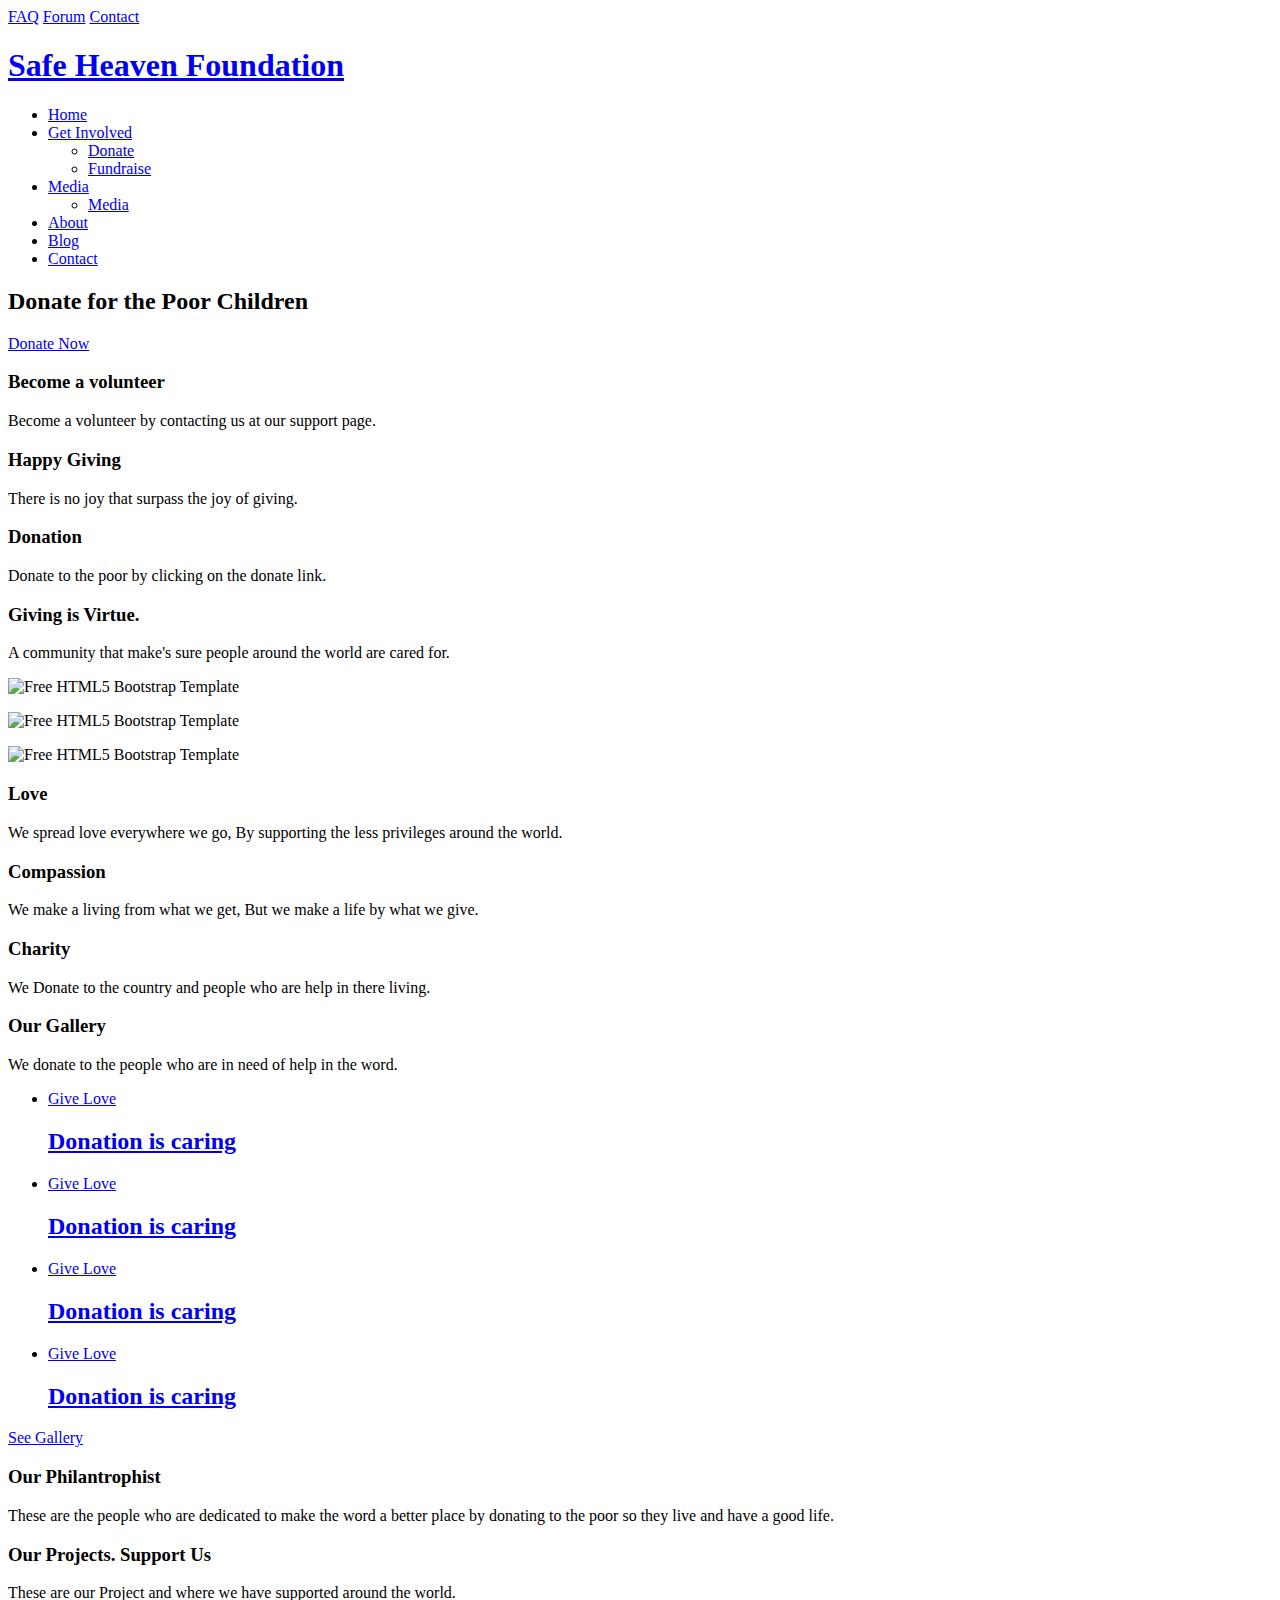
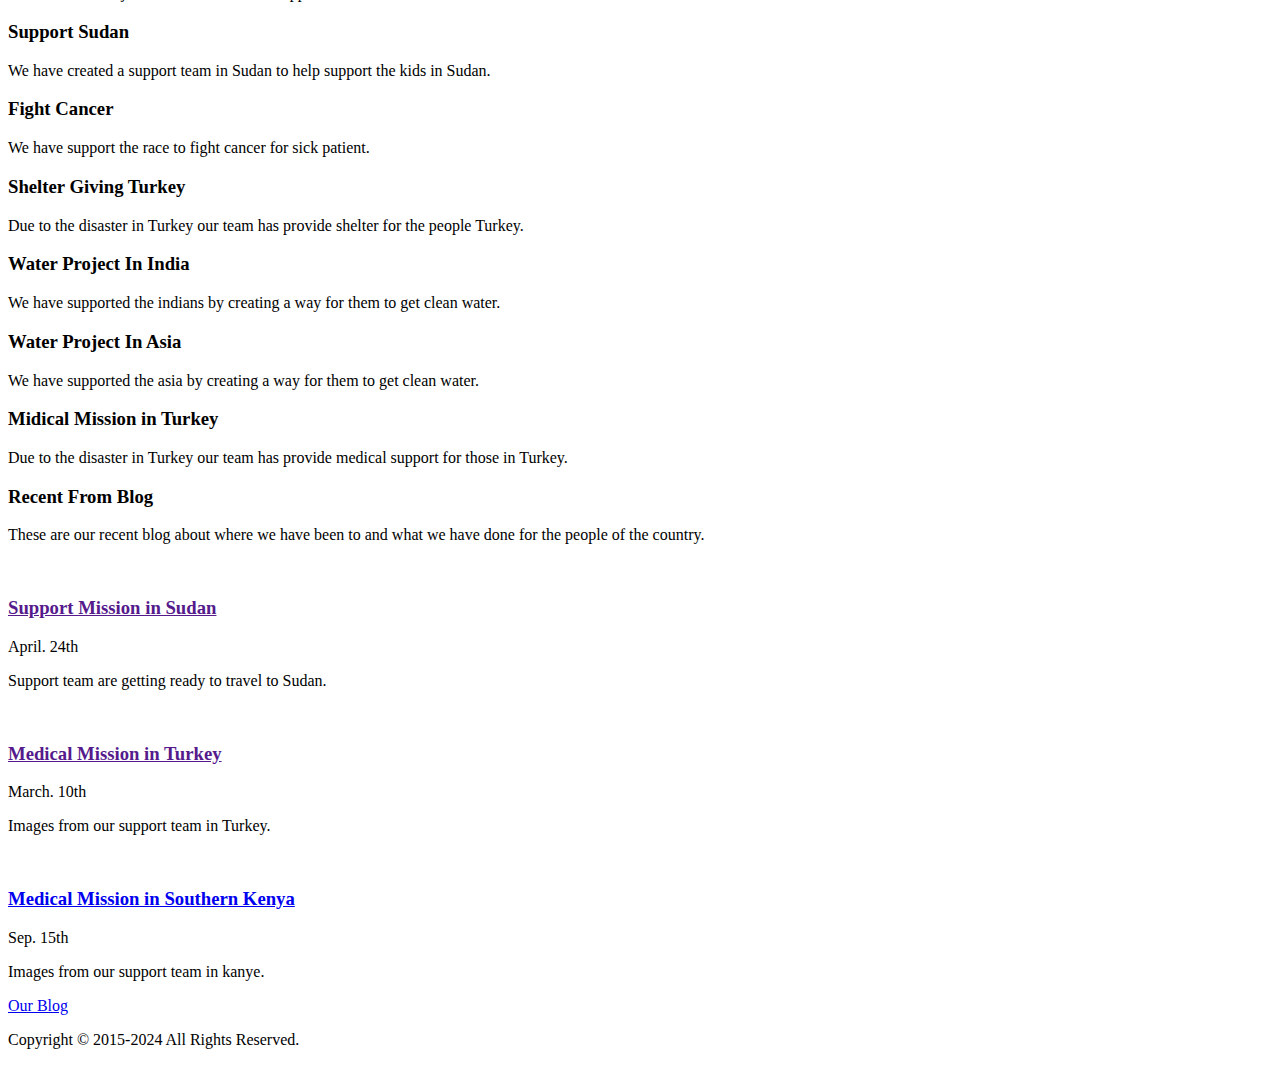
==== index.html @ 02de7163 "Add files via upload" ====
<!DOCTYPE html>
	<head>
	<meta charset="utf-8">
	<meta http-equiv="X-UA-Compatible" content="IE=edge">
	<title>Safe Heaven   Foundation</title>
	<meta name="viewport" content="width=device-width, initial-scale=1">

	<meta property="og:title" content=""/>
	<meta property="og:image" content=""/>
	<meta property="og:url" content=""/>
	<meta property="og:site_name" content=""/>
	<meta property="og:description" content=""/>
	<meta name="twitter:title" content="" />
	<meta name="twitter:image" content="" />
	<meta name="twitter:url" content="" />
	<meta name="twitter:card" content="" />

	<!-- Place favicon.ico and apple-touch-icon.png in the root directory -->
	<link rel="shortcut icon" href="images/give.png">
	<!-- Animate.css -->
	<link rel="stylesheet" href="css/animate.css">
	<!-- Icomoon Icon Fonts-->
	<link rel="stylesheet" href="css/icomoon.css">
	<!-- Bootstrap  -->
	<link rel="stylesheet" href="css/bootstrap.css">
	<!-- Superfish -->
	<link rel="stylesheet" href="css/superfish.css">

	<link rel="stylesheet" href="css/style.css">


	<!-- Modernizr JS -->
	<script src="js/modernizr-2.6.2.min.js"></script>
	<!-- FOR IE9 below -->
	<!--[if lt IE 9]>
	<script src="js/respond.min.js"></script>
	<![endif]-->

	</head>
	<body>
		<div id="fh5co-wrapper">
		<div id="fh5co-page">
		<div class="header-top">
			<div class="container">
				<div class="row">
					<div class="col-md-6 col-sm-6 text-left fh5co-link">
						<a href="faq.html">FAQ</a>
						<a href="terms.html">Forum</a>
						<a href="contact.html">Contact</a>
					</div>
					<div class="col-md-6 col-sm-6 text-right fh5co-social">
						<a href="#" class="grow"><i class="icon-facebook2"></i></a>
						<a href="#" class="grow"><i class="icon-twitter2"></i></a>
						<a href="#" class="grow"><i class="icon-instagram2"></i></a>
					</div>
				</div>
			</div>
		</div>
		<header id="fh5co-header-section" class="sticky-banner">
			<div class="container">
				<div class="nav-header">
					<a href="index.html" class="js-fh5co-nav-toggle fh5co-nav-toggle dark"><i></i></a>
					<h1 id="fh5co-logo"><a href="index.html">Safe Heaven   Foundation</a></h1>
					<!-- START #fh5co-menu-wrap -->
					<nav id="fh5co-menu-wrap" role="navigation">
						<ul class="sf-menu" id="fh5co-primary-menu">
							<li class="active">
								<a href="index.html">Home</a>
							</li>
							<li>
								<a href="#" class="fh5co-sub-ddown">Get Involved</a>
								<ul class="fh5co-sub-menu">
									<li><a href="support.html">Donate</a></li>
									<li><a href="fundraiser.html">Fundraise</a></li>
								</ul>
							</li>
							<li>
								<a href="#" class="fh5co-sub-ddown">Media</a>
								 <ul class="fh5co-sub-menu">
								 	<li><a href="gallery.html">Media</a></li>
								</ul>
							</li>
							<li><a href="about.html">About</a></li>
							<li><a href="blog.html">Blog</a></li>
							<li><a href="contact.html">Contact</a></li>
						</ul>
					</nav>
				</div>
			</div>
		</header>
		
		

		<div class="fh5co-hero">
			<div class="fh5co-overlay"></div>
			<div class="fh5co-cover text-center" data-stellar-background-ratio="0.5" style="background-image: url(images/hartt.jpg);">
				<div class="desc animate-box">
					<h2><strong>Donate</strong> for the <strong>Poor Children</strong></h2>
					<span><a class="btn btn-primary btn-lg" href="support.html">Donate Now</a></span>
				</div>
			</div>

		</div>
		<!-- end:header-top -->
		<div id="fh5co-features">
			<div class="container">
				<div class="row">
					<div class="col-md-4">

						<div class="feature-left">
							<span class="icon">
								<i class="icon-profile-male"></i>
							</span>
							<div class="feature-copy">
								<h3>Become a volunteer</h3>
								<p>Become a volunteer by contacting us at our support page.</p>
							</div>
						</div>

					</div>

					<div class="col-md-4">
						<div class="feature-left">
							<span class="icon">
								<i class="icon-happy"></i>
							</span>
							<div class="feature-copy">
								<h3>Happy Giving</h3>
								<p>There is no joy that surpass the joy of giving.</p>
							</div>
						</div>

					</div>
					<div class="col-md-4">
						<div class="feature-left">
							<span class="icon">
								<i class="icon-wallet"></i>
							</span>
							<div class="feature-copy">
								<h3>Donation</h3>
								<p>Donate to the poor by clicking on the donate link.</p>
							</div>
						</div>
					</div>
				</div>
			</div>
		</div>

		<div id="fh5co-feature-product" class="fh5co-section-gray">
			<div class="container">
				<div class="row">
					<div class="col-md-12 text-center heading-section">
						<h3>Giving is Virtue.</h3>
						<p>A community that make's sure people around the world are cared for.</p>
					</div>
				</div>

				<div class="row row-bottom-padded-md">
					<div class="col-md-12 text-center animate-box">
						<p><img src="images/cover_bg_32.jpg" alt="Free HTML5 Bootstrap Template" class="img-responsive"></p>
					</div>
					<div class="col-md-6 text-center animate-box">
						<p><img src="images/cover_bg_32.jpg" alt="Free HTML5 Bootstrap Template" class="img-responsive"></p>
					</div>
					<div class="col-md-6 text-center animate-box">
						<p><img src="images/cover_bg_33.jpg" alt="Free HTML5 Bootstrap Template" class="img-responsive"></p>
					</div>
				</div>
				<div class="row">
					<div class="col-md-4">
						<div class="feature-text">
							<h3>Love</h3>
							<p>We spread love everywhere we go, By supporting the less privileges around the world.</p>
						</div>
					</div>
					<div class="col-md-4">
						<div class="feature-text">
							<h3>Compassion</h3>
							<p>We make a living from what we get, But we make a life by what we give.</p>
						</div>
					</div>
					<div class="col-md-4">
						<div class="feature-text">
							<h3>Charity</h3>
							<p>We Donate to the country and people who are help in there living.</p>
						</div>
					</div>
				</div>

				
			</div>
		</div>

		
		<div id="fh5co-portfolio">
			<div class="container">

				<div class="row">
					<div class="col-md-6 col-md-offset-3 text-center heading-section animate-box">
						<h3>Our Gallery</h3>
						<p>We donate to the people who are in need of help in the word.</p>
					</div>
				</div>

				
				<div class="row row-bottom-padded-md">
					<div class="col-md-12">
						<ul id="fh5co-portfolio-list">

							<li class="two-third animate-box" data-animate-effect="fadeIn" style="background-image: url(images/giving.jpg); ">
								<a href="#" class="color-3">
									<div class="case-studies-summary">
										<span>Give Love</span>
										<h2>Donation is caring</h2>
									</div>
								</a>
							</li>
						
							<li class="one-third animate-box" data-animate-effect="fadeIn" style="background-image: url(images/giving2.jpg); ">
								<a href="#" class="color-4">
									<div class="case-studies-summary">
										<span>Give Love</span>
										<h2>Donation is caring</h2>
									</div>
								</a>
							</li>

							<li class="one-third animate-box" data-animate-effect="fadeIn" style="background-image: url(images/giving3.jpg); "> 
								<a href="#" class="color-5">
									<div class="case-studies-summary">
										<span>Give Love</span>
										<h2>Donation is caring</h2>
									</div>
								</a>
							</li>
							<li class="two-third animate-box" data-animate-effect="fadeIn" style="background-image: url(images/giving4.jpg); ">
								<a href="#" class="color-6">
									<div class="case-studies-summary">
										<span>Give Love</span>
										<h2>Donation is caring</h2>
									</div>
								</a>
							</li>
						</ul>		
					</div>
				</div>

				<div class="row">
					<div class="col-md-4 col-md-offset-4 text-center animate-box">
						<a href="gallery.html" class="btn btn-primary btn-lg">See Gallery</a>
					</div>
				</div>

				
			</div>
		</div>
		

		
		<div id="fh5co-content-section" class="fh5co-section-gray">
			<div class="container">
				<div class="row">
					<div class="col-md-8 col-md-offset-2 text-center heading-section animate-box">
						<h3>Our Philantrophist</h3>
						<p>These are the people who are dedicated to make the word a better place by donating to the poor so they live and have a good life.</p>
					</div>
				</div>
			</div>
			<div class="container">

			</div>
		</div>
		<!-- fh5co-content-section -->

		<div id="fh5co-services-section">
			<div class="container">
				<div class="row">
					<div class="col-md-8 col-md-offset-2 text-center heading-section animate-box">
						<h3>Our Projects. Support Us</h3>
						<p>These are our Project and where we have supported around the world.</p>
					</div>
				</div>
			</div>
			<div class="container">
				<div class="row text-center">
					<div class="col-md-4 col-sm-4">
						<div class="services animate-box">
							<span><i class="icon-heart"></i></span>
							<h3>Support Sudan</h3>
							<p>We have created a support team in Sudan to help support the kids in Sudan.</p>
						</div>
					</div>
					<div class="col-md-4 col-sm-4">
						<div class="services animate-box">
							<span><i class="icon-heart"></i></span>
							<h3>Fight Cancer</h3>
							<p>We have support the race to fight cancer for sick patient.</p>
						</div>
					</div>
					<div class="col-md-4 col-sm-4">
						<div class="services animate-box">
							<span><i class="icon-heart"></i></span>
							<h3>Shelter Giving Turkey</h3>
							<p>Due to the disaster in Turkey our team has provide shelter for the people Turkey.</p>
						</div>
					</div>
					<div class="col-md-4 col-sm-4">
						<div class="services animate-box">
							<span><i class="icon-heart"></i></span>
							<h3>Water Project In India</h3>
							<p>We have supported the indians by creating a way for them to get clean water.</p>
						</div>
					</div>
					<div class="col-md-4 col-sm-4">
						<div class="services animate-box">
							<span><i class="icon-heart"></i></span>
							<h3>Water Project In Asia</h3>
							<p>We have supported the asia by creating a way for them to get clean water.</p>
						</div>
					</div>
					<div class="col-md-4 col-sm-4">
						<div class="services animate-box">
							<span><i class="icon-heart"></i></span>
							<h3>Midical Mission in Turkey</h3>
							<p>Due to the disaster in Turkey our team has provide medical support for those in Turkey.</p>
						</div>
					</div>
				</div>
			</div>
		</div>

		<!-- END What we do -->


		<div id="fh5co-blog-section" class="fh5co-section-gray">
			<div class="container">
				<div class="row">
					<div class="col-md-8 col-md-offset-2 text-center heading-section animate-box">
						<h3>Recent From Blog</h3>
						<p>These are  our recent blog about where we have been to and what we have done for the people of the country.</p>
					</div>
				</div>
			</div>
			<div class="container">
				<div class="row row-bottom-padded-md">
					<div class="col-lg-4 col-md-4 col-sm-6">
						<div class="fh5co-blog animate-box">
							<a href="#"><img class="img-responsive" src="images/medical1.jpg" alt=""></a>
							<div class="blog-text">
								<div class="prod-title">
									<h3><a href=""#>Support Mission in Sudan</a></h3>
									<span class="posted_by">April. 24th</span>
									<p>Support team are getting ready to travel to Sudan.</p>
								</div>
							</div> 
						</div>
					</div>
					<div class="col-lg-4 col-md-4 col-sm-6">
						<div class="fh5co-blog animate-box">
							<a href="#"><img class="img-responsive" src="images/medical2.jpeg" alt=""></a>
							<div class="blog-text">
								<div class="prod-title">
									<h3><a href=""#>Medical Mission in Turkey</a></h3>
									<span class="posted_by">March. 10th</span>
									<p>Images from our support team in Turkey.</p>
								</div>
							</div> 
						</div>
					</div>
					<div class="clearfix visible-sm-block"></div>
					<div class="col-lg-4 col-md-4 col-sm-6">
						<div class="fh5co-blog animate-box">
							<a href="#"><img class="img-responsive" src="images/medical3.jpeg" alt=""></a>
							<div class="blog-text">
								<div class="prod-title">
									<h3><a href="#">Medical Mission in Southern Kenya</a></h3>
									<span class="posted_by">Sep. 15th</span>
									<p>Images from our support team in kanye.</p>
								</div>
							</div> 
						</div>
					</div>
					<div class="clearfix visible-md-block"></div>
				</div>

				<div class="row">
					<div class="col-md-4 col-md-offset-4 text-center animate-box">
						<a href="blog.html" class="btn btn-primary btn-lg">Our Blog</a>
					</div>
				</div>

			</div>
		</div>
		<!-- fh5co-blog-section -->
		<footer>
			<div id="footer">
				<div class="container">
					<div class="row">
						<div class="col-md-6 col-md-offset-3 text-center">
							<p class="fh5co-social-icons">
								<a href="#"><i class="icon-twitter2"></i></a>
								<a href="#"><i class="icon-facebook2"></i></a>
								<a href="#"><i class="icon-instagram"></i></a>
							</p>
							<p>Copyright &copy; 2015-2024  All Rights Reserved.</p>
						</div>
					</div>
				</div>
			</div>
		</footer>
	

	</div>
	<!-- END fh5co-page -->

	</div>
	<!-- END fh5co-wrapper -->

	<!-- jQuery -->
	<script id="chatway" async="true" src="https://cdn.chatway.app/widget.js?id=YGT3EogOi3Ii"></script>
	<script src="js/jquery.min.js"></script>
	<!-- jQuery Easing -->
	<script src="js/jquery.easing.1.3.js"></script>
	<!-- Bootstrap -->
	<script src="js/bootstrap.min.js"></script>
	<!-- Waypoints -->
	<script src="js/jquery.waypoints.min.js"></script>
	<script src="js/sticky.js"></script>

	<!-- Stellar -->
	<script src="js/jquery.stellar.min.js"></script>
	<!-- Superfish -->
	<script src="js/hoverIntent.js"></script>
	<script src="js/superfish.js"></script>
	
	<!-- Main JS -->
	<script src="js/main.js"></script>

	</body>

</html>
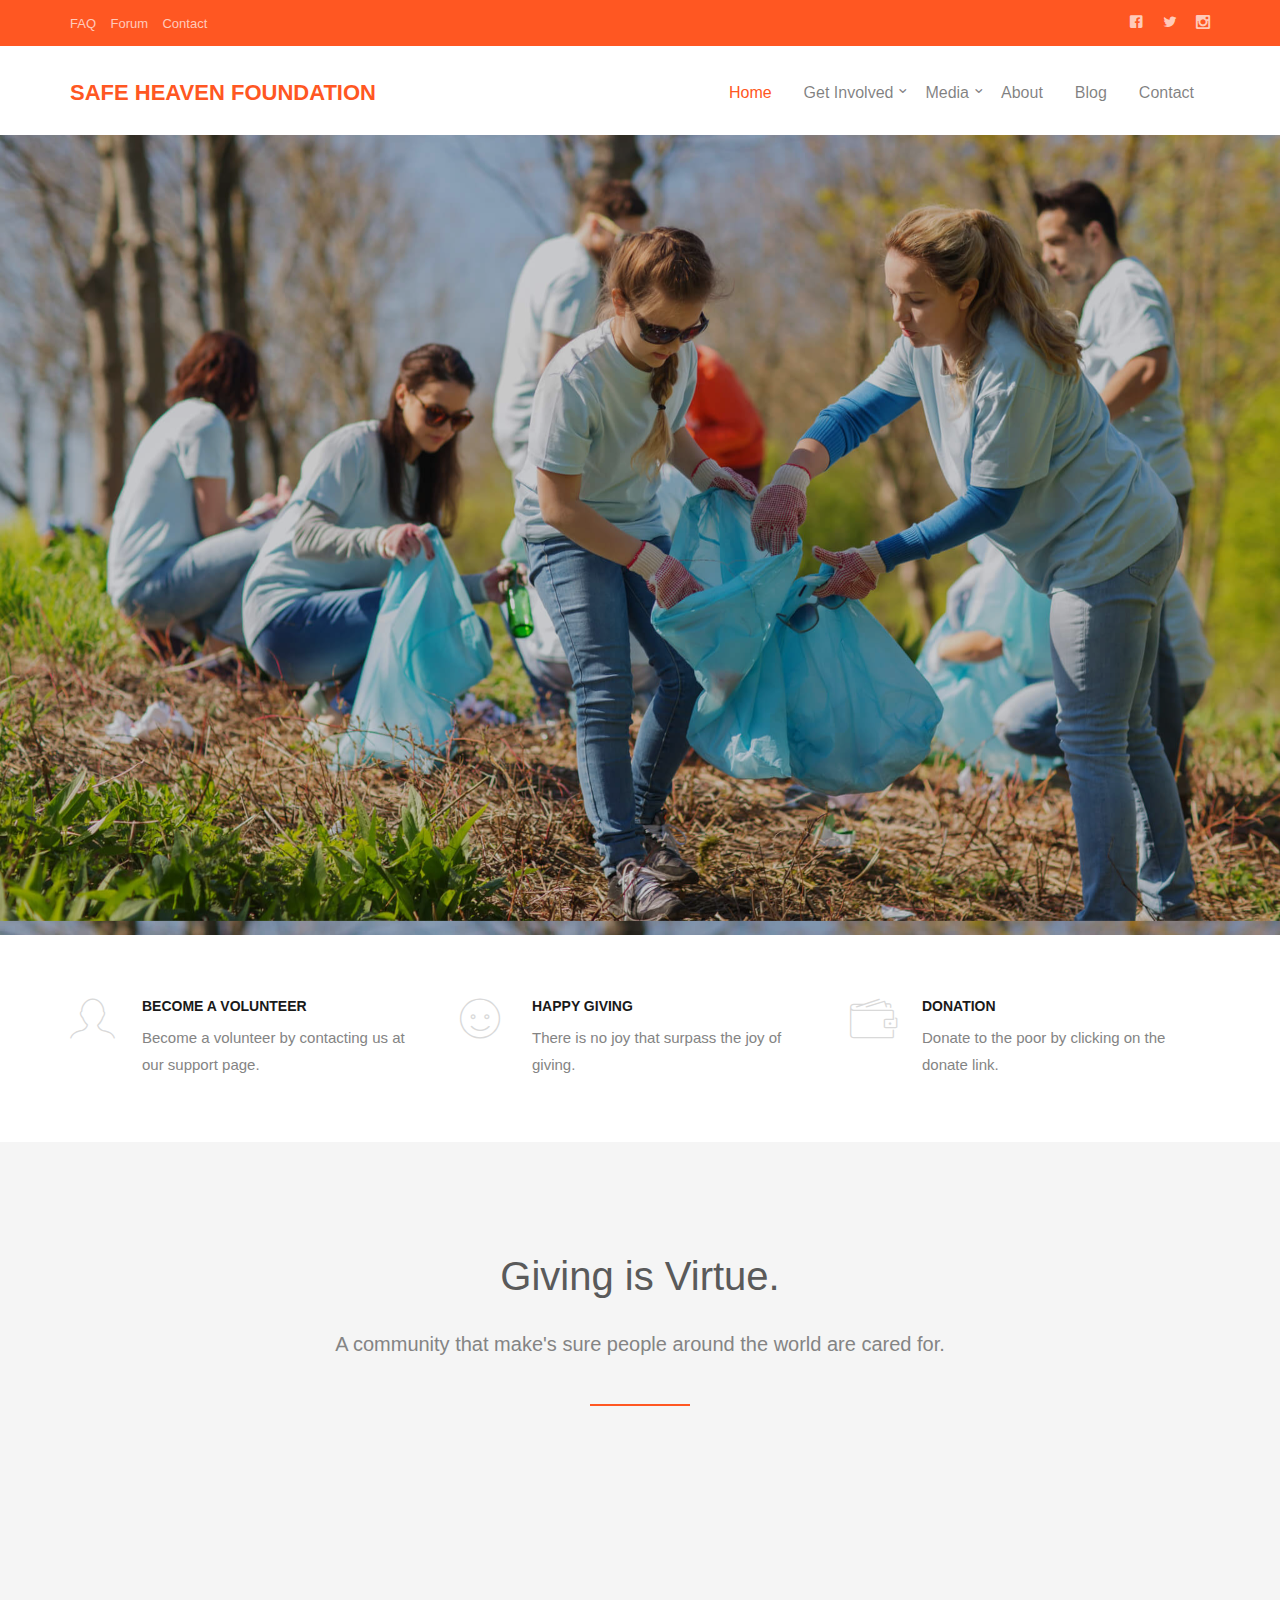
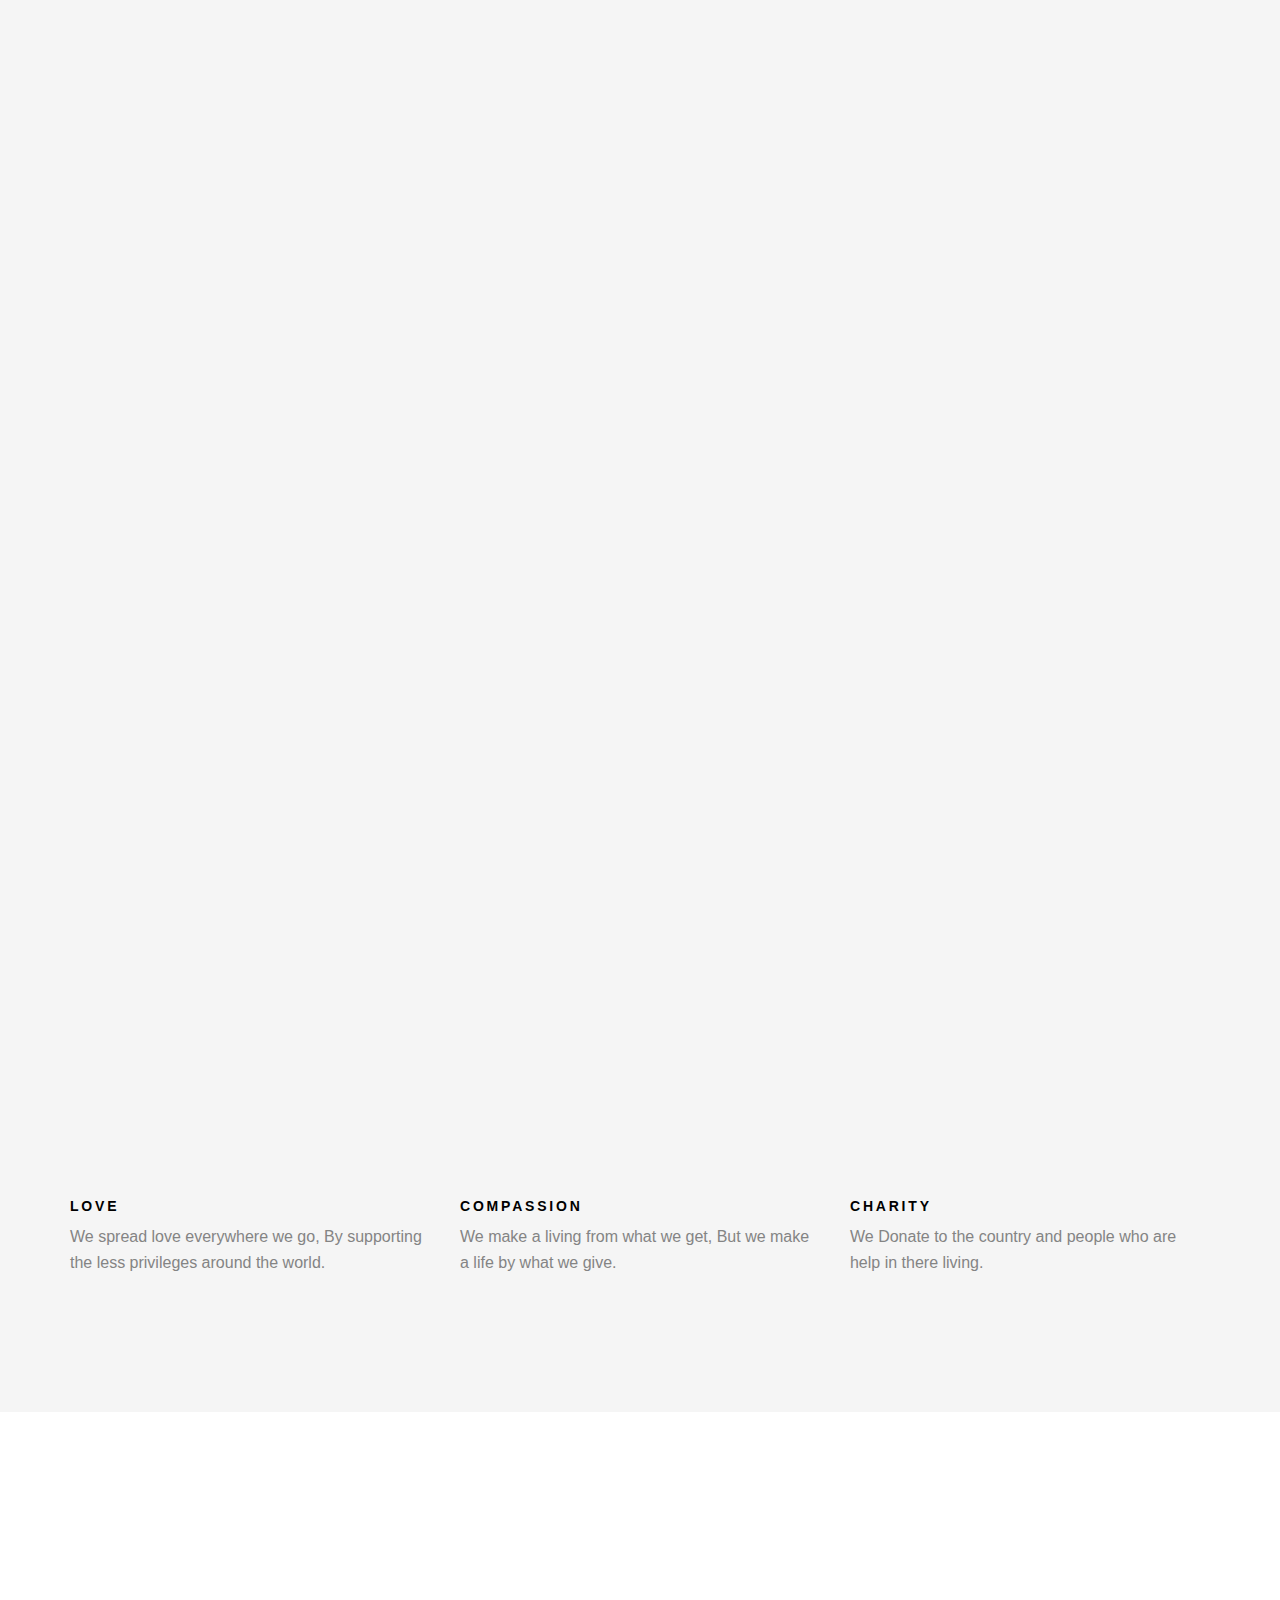
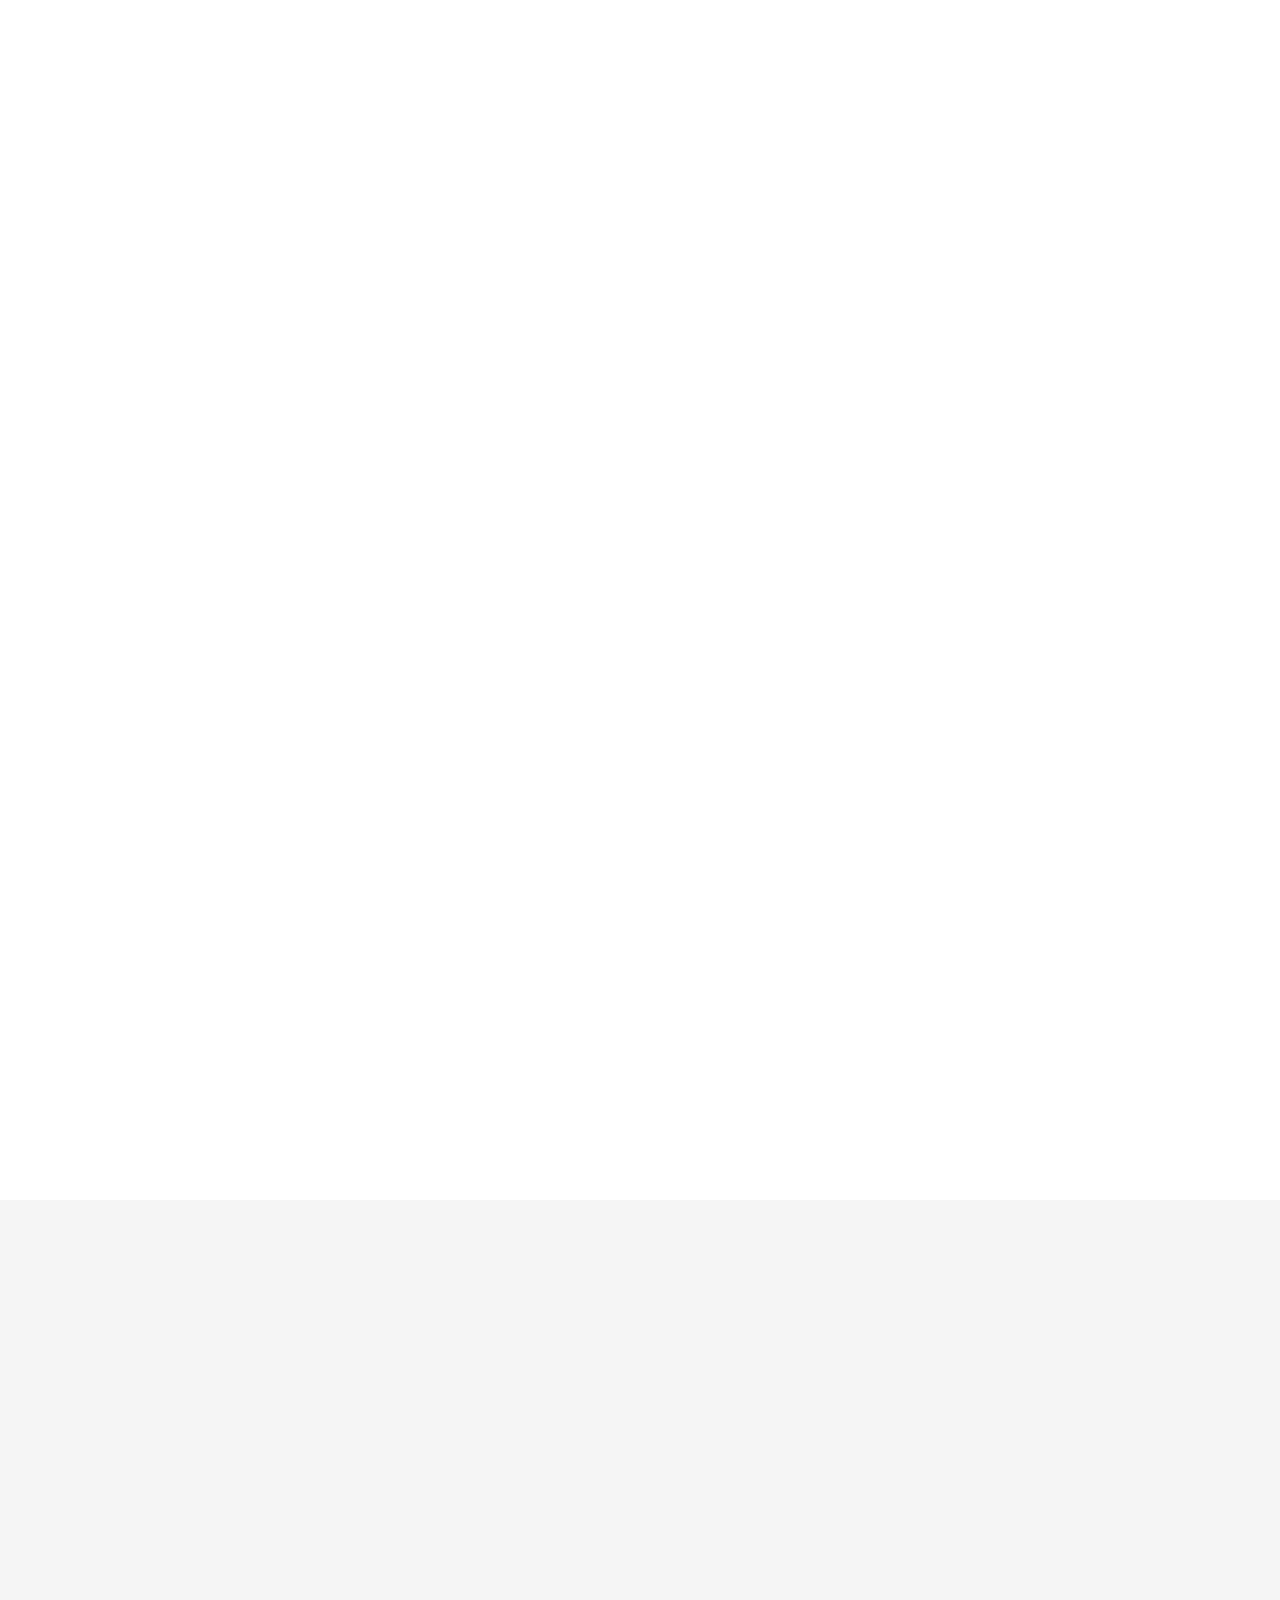
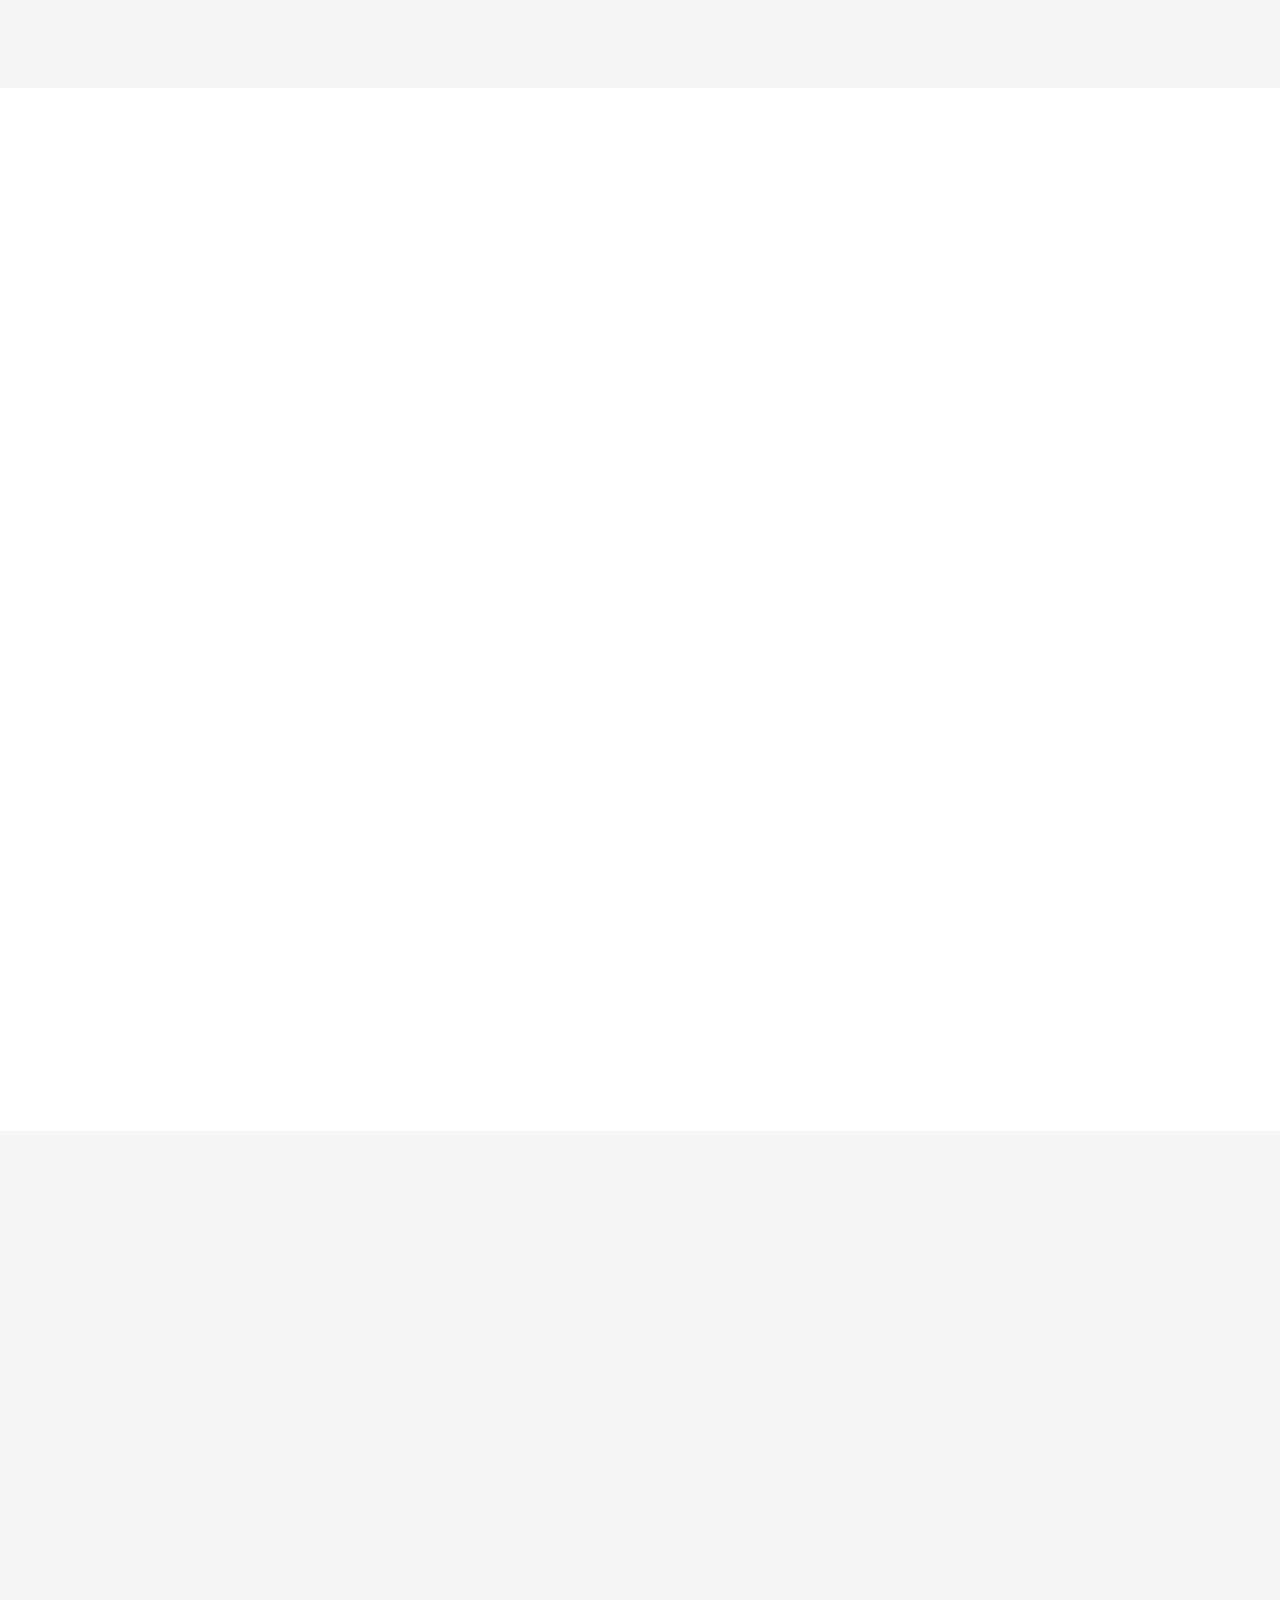
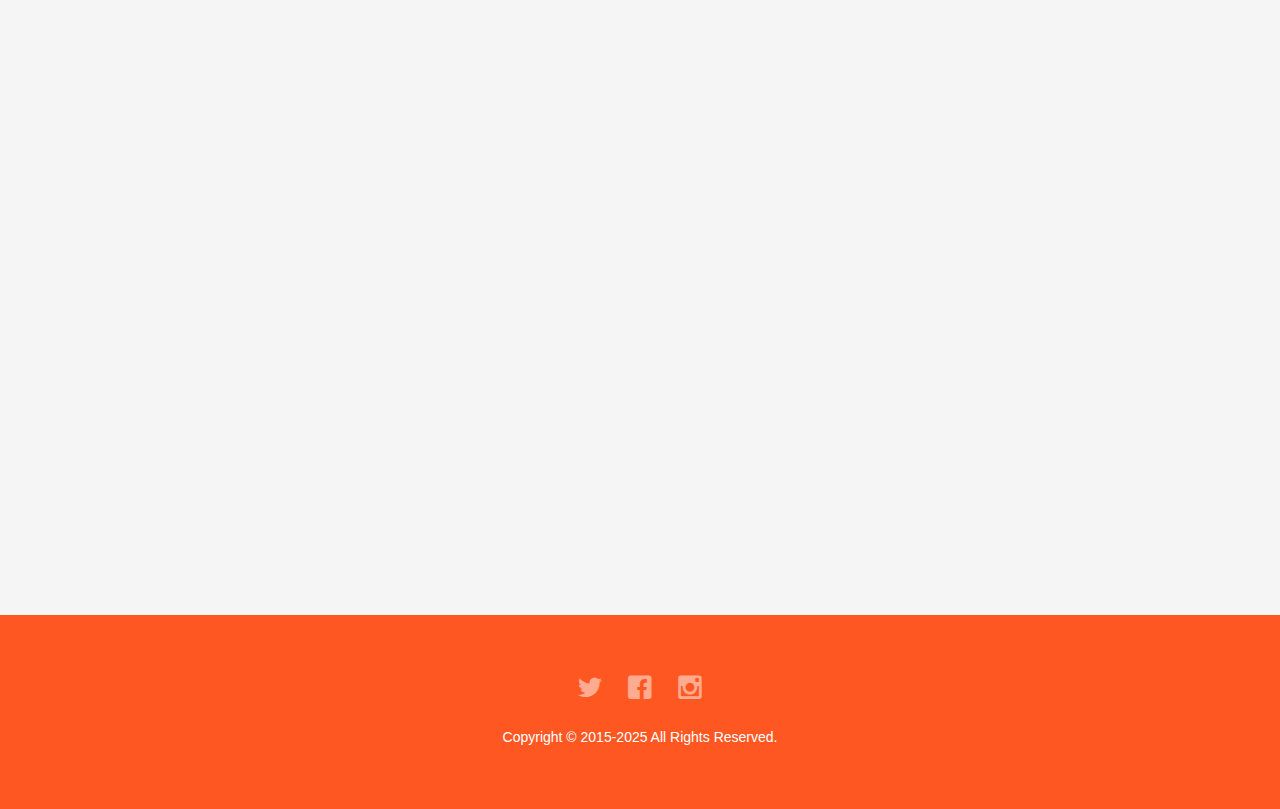
==== commit f9d72cc1: "index.html" ====
--- a/index.html
+++ b/index.html
@@ -402,7 +402,7 @@
 								<a href="#"><i class="icon-facebook2"></i></a>
 								<a href="#"><i class="icon-instagram"></i></a>
 							</p>
-							<p>Copyright &copy; 2015-2024  All Rights Reserved.</p>
+							<p>Copyright &copy; 2015-2025  All Rights Reserved.</p>
 						</div>
 					</div>
 				</div>
--- a/css/icomoon.css
+++ b/css/icomoon.css
@@ -0,0 +1,3135 @@
+@font-face {
+    font-family: 'icomoon';
+    src:    url('fonts/icomoon.eot?1oniuf');
+    src:    url('fonts/icomoon.eot?1oniuf#iefix') format('embedded-opentype'),
+        url('fonts/icomoon.ttf?1oniuf') format('truetype'),
+        url('fonts/icomoon.woff?1oniuf') format('woff'),
+        url('fonts/icomoon.svg?1oniuf#icomoon') format('svg');
+    font-weight: normal;
+    font-style: normal;
+}
+
+[class^="icon-"], [class*=" icon-"] {
+    /* use !important to prevent issues with browser extensions that change fonts */
+    font-family: 'icomoon' !important;
+    speak: none;
+    font-style: normal;
+    font-weight: normal;
+    font-variant: normal;
+    text-transform: none;
+    line-height: 1;
+
+    /* Better Font Rendering =========== */
+    -webkit-font-smoothing: antialiased;
+    -moz-osx-font-smoothing: grayscale;
+}
+
+.icon-mobile:before {
+    content: "\e000";
+}
+.icon-laptop:before {
+    content: "\e001";
+}
+.icon-desktop:before {
+    content: "\e002";
+}
+.icon-tablet:before {
+    content: "\e003";
+}
+.icon-phone:before {
+    content: "\e004";
+}
+.icon-document:before {
+    content: "\e005";
+}
+.icon-documents:before {
+    content: "\e006";
+}
+.icon-search:before {
+    content: "\e007";
+}
+.icon-clipboard:before {
+    content: "\e008";
+}
+.icon-newspaper:before {
+    content: "\e009";
+}
+.icon-notebook:before {
+    content: "\e00a";
+}
+.icon-book-open:before {
+    content: "\e00b";
+}
+.icon-browser:before {
+    content: "\e00c";
+}
+.icon-calendar:before {
+    content: "\e00d";
+}
+.icon-presentation:before {
+    content: "\e00e";
+}
+.icon-picture:before {
+    content: "\e00f";
+}
+.icon-pictures:before {
+    content: "\e010";
+}
+.icon-video:before {
+    content: "\e011";
+}
+.icon-camera:before {
+    content: "\e012";
+}
+.icon-printer:before {
+    content: "\e013";
+}
+.icon-toolbox:before {
+    content: "\e014";
+}
+.icon-briefcase:before {
+    content: "\e015";
+}
+.icon-wallet:before {
+    content: "\e016";
+}
+.icon-gift:before {
+    content: "\e017";
+}
+.icon-bargraph:before {
+    content: "\e018";
+}
+.icon-grid:before {
+    content: "\e019";
+}
+.icon-expand:before {
+    content: "\e01a";
+}
+.icon-focus:before {
+    content: "\e01b";
+}
+.icon-edit:before {
+    content: "\e01c";
+}
+.icon-adjustments:before {
+    content: "\e01d";
+}
+.icon-ribbon:before {
+    content: "\e01e";
+}
+.icon-hourglass:before {
+    content: "\e01f";
+}
+.icon-lock:before {
+    content: "\e020";
+}
+.icon-megaphone:before {
+    content: "\e021";
+}
+.icon-shield:before {
+    content: "\e022";
+}
+.icon-trophy:before {
+    content: "\e023";
+}
+.icon-flag:before {
+    content: "\e024";
+}
+.icon-map:before {
+    content: "\e025";
+}
+.icon-puzzle:before {
+    content: "\e026";
+}
+.icon-basket:before {
+    content: "\e027";
+}
+.icon-envelope:before {
+    content: "\e028";
+}
+.icon-streetsign:before {
+    content: "\e029";
+}
+.icon-telescope:before {
+    content: "\e02a";
+}
+.icon-gears:before {
+    content: "\e02b";
+}
+.icon-key:before {
+    content: "\e02c";
+}
+.icon-paperclip:before {
+    content: "\e02d";
+}
+.icon-attachment:before {
+    content: "\e02e";
+}
+.icon-pricetags:before {
+    content: "\e02f";
+}
+.icon-lightbulb:before {
+    content: "\e030";
+}
+.icon-layers:before {
+    content: "\e031";
+}
+.icon-pencil:before {
+    content: "\e032";
+}
+.icon-tools:before {
+    content: "\e033";
+}
+.icon-tools-2:before {
+    content: "\e034";
+}
+.icon-scissors:before {
+    content: "\e035";
+}
+.icon-paintbrush:before {
+    content: "\e036";
+}
+.icon-magnifying-glass:before {
+    content: "\e037";
+}
+.icon-circle-compass:before {
+    content: "\e038";
+}
+.icon-linegraph:before {
+    content: "\e039";
+}
+.icon-mic:before {
+    content: "\e03a";
+}
+.icon-strategy:before {
+    content: "\e03b";
+}
+.icon-beaker:before {
+    content: "\e03c";
+}
+.icon-caution:before {
+    content: "\e03d";
+}
+.icon-recycle:before {
+    content: "\e03e";
+}
+.icon-anchor:before {
+    content: "\e03f";
+}
+.icon-profile-male:before {
+    content: "\e040";
+}
+.icon-profile-female:before {
+    content: "\e041";
+}
+.icon-bike:before {
+    content: "\e042";
+}
+.icon-wine:before {
+    content: "\e043";
+}
+.icon-hotairballoon:before {
+    content: "\e044";
+}
+.icon-globe:before {
+    content: "\e045";
+}
+.icon-genius:before {
+    content: "\e046";
+}
+.icon-map-pin:before {
+    content: "\e047";
+}
+.icon-dial:before {
+    content: "\e048";
+}
+.icon-chat:before {
+    content: "\e049";
+}
+.icon-heart:before {
+    content: "\e04a";
+}
+.icon-cloud:before {
+    content: "\e04b";
+}
+.icon-upload:before {
+    content: "\e04c";
+}
+.icon-download:before {
+    content: "\e04d";
+}
+.icon-target:before {
+    content: "\e04e";
+}
+.icon-hazardous:before {
+    content: "\e04f";
+}
+.icon-piechart:before {
+    content: "\e050";
+}
+.icon-speedometer:before {
+    content: "\e051";
+}
+.icon-global:before {
+    content: "\e052";
+}
+.icon-compass:before {
+    content: "\e053";
+}
+.icon-lifesaver:before {
+    content: "\e054";
+}
+.icon-clock:before {
+    content: "\e055";
+}
+.icon-aperture:before {
+    content: "\e056";
+}
+.icon-quote:before {
+    content: "\e057";
+}
+.icon-scope:before {
+    content: "\e058";
+}
+.icon-alarmclock:before {
+    content: "\e059";
+}
+.icon-refresh:before {
+    content: "\e05a";
+}
+.icon-happy:before {
+    content: "\e05b";
+}
+.icon-sad:before {
+    content: "\e05c";
+}
+.icon-facebook:before {
+    content: "\e05d";
+}
+.icon-twitter:before {
+    content: "\e05e";
+}
+.icon-googleplus:before {
+    content: "\e05f";
+}
+.icon-rss:before {
+    content: "\e060";
+}
+.icon-tumblr:before {
+    content: "\e061";
+}
+.icon-linkedin:before {
+    content: "\e062";
+}
+.icon-dribbble:before {
+    content: "\e063";
+}
+.icon-box2:before {
+    content: "\ea82";
+}
+.icon-write:before {
+    content: "\ea83";
+}
+.icon-clock2:before {
+    content: "\ea84";
+}
+.icon-reply2:before {
+    content: "\ea85";
+}
+.icon-reply-all2:before {
+    content: "\ea86";
+}
+.icon-forward2:before {
+    content: "\ea87";
+}
+.icon-flag2:before {
+    content: "\ea88";
+}
+.icon-search2:before {
+    content: "\ea89";
+}
+.icon-trash2:before {
+    content: "\ea8a";
+}
+.icon-envelope2:before {
+    content: "\ea8b";
+}
+.icon-bubble:before {
+    content: "\ea8c";
+}
+.icon-bubbles:before {
+    content: "\ea8d";
+}
+.icon-user2:before {
+    content: "\ea8e";
+}
+.icon-users2:before {
+    content: "\ea8f";
+}
+.icon-cloud2:before {
+    content: "\ea90";
+}
+.icon-download2:before {
+    content: "\ea91";
+}
+.icon-upload2:before {
+    content: "\ea92";
+}
+.icon-rain:before {
+    content: "\ea93";
+}
+.icon-sun:before {
+    content: "\ea94";
+}
+.icon-moon2:before {
+    content: "\ea95";
+}
+.icon-bell2:before {
+    content: "\ea96";
+}
+.icon-folder2:before {
+    content: "\ea97";
+}
+.icon-pin2:before {
+    content: "\ea98";
+}
+.icon-sound2:before {
+    content: "\ea99";
+}
+.icon-microphone:before {
+    content: "\ea9a";
+}
+.icon-camera2:before {
+    content: "\ea9b";
+}
+.icon-image2:before {
+    content: "\ea9c";
+}
+.icon-cog2:before {
+    content: "\ea9d";
+}
+.icon-calendar2:before {
+    content: "\ea9e";
+}
+.icon-book2:before {
+    content: "\ea9f";
+}
+.icon-map-marker:before {
+    content: "\eaa0";
+}
+.icon-store:before {
+    content: "\eaa1";
+}
+.icon-support:before {
+    content: "\eaa2";
+}
+.icon-tag2:before {
+    content: "\eaa3";
+}
+.icon-heart2:before {
+    content: "\eaa4";
+}
+.icon-video-camera:before {
+    content: "\eaa5";
+}
+.icon-trophy2:before {
+    content: "\eaa6";
+}
+.icon-cart:before {
+    content: "\eaa7";
+}
+.icon-eye2:before {
+    content: "\eaa8";
+}
+.icon-cancel:before {
+    content: "\eaa9";
+}
+.icon-chart:before {
+    content: "\eaaa";
+}
+.icon-target2:before {
+    content: "\eaab";
+}
+.icon-printer2:before {
+    content: "\eaac";
+}
+.icon-location2:before {
+    content: "\eaad";
+}
+.icon-bookmark2:before {
+    content: "\eaae";
+}
+.icon-monitor:before {
+    content: "\eaaf";
+}
+.icon-cross2:before {
+    content: "\eab0";
+}
+.icon-plus2:before {
+    content: "\eab1";
+}
+.icon-left:before {
+    content: "\eab2";
+}
+.icon-up:before {
+    content: "\eab3";
+}
+.icon-browser2:before {
+    content: "\eab4";
+}
+.icon-windows:before {
+    content: "\eab5";
+}
+.icon-switch2:before {
+    content: "\eab6";
+}
+.icon-dashboard:before {
+    content: "\eab7";
+}
+.icon-play:before {
+    content: "\eab8";
+}
+.icon-fast-forward:before {
+    content: "\eab9";
+}
+.icon-next:before {
+    content: "\eaba";
+}
+.icon-refresh2:before {
+    content: "\eabb";
+}
+.icon-film:before {
+    content: "\eabc";
+}
+.icon-home2:before {
+    content: "\eabd";
+}
+.icon-add-to-list:before {
+    content: "\e901";
+}
+.icon-classic-computer:before {
+    content: "\e902";
+}
+.icon-controller-fast-backward:before {
+    content: "\e903";
+}
+.icon-creative-commons-attribution:before {
+    content: "\e904";
+}
+.icon-creative-commons-noderivs:before {
+    content: "\e905";
+}
+.icon-creative-commons-noncommercial-eu:before {
+    content: "\e906";
+}
+.icon-creative-commons-noncommercial-us:before {
+    content: "\e907";
+}
+.icon-creative-commons-public-domain:before {
+    content: "\e908";
+}
+.icon-creative-commons-remix:before {
+    content: "\e909";
+}
+.icon-creative-commons-share:before {
+    content: "\e90a";
+}
+.icon-creative-commons-sharealike:before {
+    content: "\e90b";
+}
+.icon-creative-commons:before {
+    content: "\e90c";
+}
+.icon-document-landscape:before {
+    content: "\e90d";
+}
+.icon-remove-user:before {
+    content: "\e90e";
+}
+.icon-warning:before {
+    content: "\e90f";
+}
+.icon-arrow-bold-down:before {
+    content: "\e910";
+}
+.icon-arrow-bold-left:before {
+    content: "\e911";
+}
+.icon-arrow-bold-right:before {
+    content: "\e912";
+}
+.icon-arrow-bold-up:before {
+    content: "\e913";
+}
+.icon-arrow-down:before {
+    content: "\e914";
+}
+.icon-arrow-left:before {
+    content: "\e915";
+}
+.icon-arrow-long-down:before {
+    content: "\e916";
+}
+.icon-arrow-long-left:before {
+    content: "\e917";
+}
+.icon-arrow-long-right:before {
+    content: "\e918";
+}
+.icon-arrow-long-up:before {
+    content: "\e919";
+}
+.icon-arrow-right:before {
+    content: "\e91a";
+}
+.icon-arrow-up:before {
+    content: "\e91b";
+}
+.icon-arrow-with-circle-down:before {
+    content: "\e91c";
+}
+.icon-arrow-with-circle-left:before {
+    content: "\e91d";
+}
+.icon-arrow-with-circle-right:before {
+    content: "\e91e";
+}
+.icon-arrow-with-circle-up:before {
+    content: "\e91f";
+}
+.icon-bookmark:before {
+    content: "\e920";
+}
+.icon-bookmarks:before {
+    content: "\e921";
+}
+.icon-chevron-down:before {
+    content: "\e922";
+}
+.icon-chevron-left:before {
+    content: "\e923";
+}
+.icon-chevron-right:before {
+    content: "\e924";
+}
+.icon-chevron-small-down:before {
+    content: "\e925";
+}
+.icon-chevron-small-left:before {
+    content: "\e926";
+}
+.icon-chevron-small-right:before {
+    content: "\e927";
+}
+.icon-chevron-small-up:before {
+    content: "\e928";
+}
+.icon-chevron-thin-down:before {
+    content: "\e929";
+}
+.icon-chevron-thin-left:before {
+    content: "\e92a";
+}
+.icon-chevron-thin-right:before {
+    content: "\e92b";
+}
+.icon-chevron-thin-up:before {
+    content: "\e92c";
+}
+.icon-chevron-up:before {
+    content: "\e92d";
+}
+.icon-chevron-with-circle-down:before {
+    content: "\e92e";
+}
+.icon-chevron-with-circle-left:before {
+    content: "\e92f";
+}
+.icon-chevron-with-circle-right:before {
+    content: "\e930";
+}
+.icon-chevron-with-circle-up:before {
+    content: "\e931";
+}
+.icon-cloud3:before {
+    content: "\e932";
+}
+.icon-controller-fast-forward:before {
+    content: "\e933";
+}
+.icon-controller-jump-to-start:before {
+    content: "\e934";
+}
+.icon-controller-next:before {
+    content: "\e935";
+}
+.icon-controller-paus:before {
+    content: "\e936";
+}
+.icon-controller-play:before {
+    content: "\e937";
+}
+.icon-controller-record:before {
+    content: "\e938";
+}
+.icon-controller-stop:before {
+    content: "\e939";
+}
+.icon-controller-volume:before {
+    content: "\e93a";
+}
+.icon-dot-single:before {
+    content: "\e93b";
+}
+.icon-dots-three-horizontal:before {
+    content: "\e93c";
+}
+.icon-dots-three-vertical:before {
+    content: "\e93d";
+}
+.icon-dots-two-horizontal:before {
+    content: "\e93e";
+}
+.icon-dots-two-vertical:before {
+    content: "\e93f";
+}
+.icon-download3:before {
+    content: "\e940";
+}
+.icon-emoji-flirt:before {
+    content: "\e941";
+}
+.icon-flow-branch:before {
+    content: "\e942";
+}
+.icon-flow-cascade:before {
+    content: "\e943";
+}
+.icon-flow-line:before {
+    content: "\e944";
+}
+.icon-flow-parallel:before {
+    content: "\e945";
+}
+.icon-flow-tree:before {
+    content: "\e946";
+}
+.icon-install:before {
+    content: "\e947";
+}
+.icon-layers2:before {
+    content: "\e948";
+}
+.icon-open-book:before {
+    content: "\e949";
+}
+.icon-resize-100:before {
+    content: "\e94a";
+}
+.icon-resize-full-screen:before {
+    content: "\e94b";
+}
+.icon-save:before {
+    content: "\e94c";
+}
+.icon-select-arrows:before {
+    content: "\e94d";
+}
+.icon-sound-mute:before {
+    content: "\e94e";
+}
+.icon-sound:before {
+    content: "\e94f";
+}
+.icon-trash:before {
+    content: "\e950";
+}
+.icon-triangle-down:before {
+    content: "\e951";
+}
+.icon-triangle-left:before {
+    content: "\e952";
+}
+.icon-triangle-right:before {
+    content: "\e953";
+}
+.icon-triangle-up:before {
+    content: "\e954";
+}
+.icon-uninstall:before {
+    content: "\e955";
+}
+.icon-upload-to-cloud:before {
+    content: "\e956";
+}
+.icon-upload3:before {
+    content: "\e957";
+}
+.icon-add-user:before {
+    content: "\e958";
+}
+.icon-address:before {
+    content: "\e959";
+}
+.icon-adjust:before {
+    content: "\e95a";
+}
+.icon-air:before {
+    content: "\e95b";
+}
+.icon-aircraft-landing:before {
+    content: "\e95c";
+}
+.icon-aircraft-take-off:before {
+    content: "\e95d";
+}
+.icon-aircraft:before {
+    content: "\e95e";
+}
+.icon-align-bottom:before {
+    content: "\e95f";
+}
+.icon-align-horizontal-middle:before {
+    content: "\e960";
+}
+.icon-align-left:before {
+    content: "\e961";
+}
+.icon-align-right:before {
+    content: "\e962";
+}
+.icon-align-top:before {
+    content: "\e963";
+}
+.icon-align-vertical-middle:before {
+    content: "\e964";
+}
+.icon-archive:before {
+    content: "\e965";
+}
+.icon-area-graph:before {
+    content: "\e966";
+}
+.icon-attachment2:before {
+    content: "\e967";
+}
+.icon-awareness-ribbon:before {
+    content: "\e968";
+}
+.icon-back-in-time:before {
+    content: "\e969";
+}
+.icon-back:before {
+    content: "\e96a";
+}
+.icon-bar-graph:before {
+    content: "\e96b";
+}
+.icon-battery:before {
+    content: "\e96c";
+}
+.icon-beamed-note:before {
+    content: "\e96d";
+}
+.icon-bell:before {
+    content: "\e96e";
+}
+.icon-blackboard:before {
+    content: "\e96f";
+}
+.icon-block:before {
+    content: "\e970";
+}
+.icon-book:before {
+    content: "\e971";
+}
+.icon-bowl:before {
+    content: "\e972";
+}
+.icon-box:before {
+    content: "\e973";
+}
+.icon-briefcase2:before {
+    content: "\e974";
+}
+.icon-browser3:before {
+    content: "\e975";
+}
+.icon-brush:before {
+    content: "\e976";
+}
+.icon-bucket:before {
+    content: "\e977";
+}
+.icon-cake:before {
+    content: "\e978";
+}
+.icon-calculator:before {
+    content: "\e979";
+}
+.icon-calendar3:before {
+    content: "\e97a";
+}
+.icon-camera3:before {
+    content: "\e97b";
+}
+.icon-ccw:before {
+    content: "\e97c";
+}
+.icon-chat2:before {
+    content: "\e97d";
+}
+.icon-check:before {
+    content: "\e97e";
+}
+.icon-circle-with-cross:before {
+    content: "\e97f";
+}
+.icon-circle-with-minus:before {
+    content: "\e980";
+}
+.icon-circle-with-plus:before {
+    content: "\e981";
+}
+.icon-circle:before {
+    content: "\e982";
+}
+.icon-circular-graph:before {
+    content: "\e983";
+}
+.icon-clapperboard:before {
+    content: "\e984";
+}
+.icon-clipboard2:before {
+    content: "\e985";
+}
+.icon-clock3:before {
+    content: "\e986";
+}
+.icon-code:before {
+    content: "\e987";
+}
+.icon-cog:before {
+    content: "\e988";
+}
+.icon-colours:before {
+    content: "\e989";
+}
+.icon-compass2:before {
+    content: "\e98a";
+}
+.icon-copy:before {
+    content: "\e98b";
+}
+.icon-credit-card:before {
+    content: "\e98c";
+}
+.icon-credit:before {
+    content: "\e98d";
+}
+.icon-cross:before {
+    content: "\e98e";
+}
+.icon-cup:before {
+    content: "\e98f";
+}
+.icon-cw:before {
+    content: "\e990";
+}
+.icon-cycle:before {
+    content: "\e991";
+}
+.icon-database:before {
+    content: "\e992";
+}
+.icon-dial-pad:before {
+    content: "\e993";
+}
+.icon-direction:before {
+    content: "\e994";
+}
+.icon-document2:before {
+    content: "\e995";
+}
+.icon-documents2:before {
+    content: "\e996";
+}
+.icon-drink:before {
+    content: "\e997";
+}
+.icon-drive:before {
+    content: "\e998";
+}
+.icon-drop:before {
+    content: "\e999";
+}
+.icon-edit2:before {
+    content: "\e99a";
+}
+.icon-email:before {
+    content: "\e99b";
+}
+.icon-emoji-happy:before {
+    content: "\e99c";
+}
+.icon-emoji-neutral:before {
+    content: "\e99d";
+}
+.icon-emoji-sad:before {
+    content: "\e99e";
+}
+.icon-erase:before {
+    content: "\e99f";
+}
+.icon-eraser:before {
+    content: "\e9a0";
+}
+.icon-export:before {
+    content: "\e9a1";
+}
+.icon-eye:before {
+    content: "\e9a2";
+}
+.icon-feather:before {
+    content: "\e9a3";
+}
+.icon-flag3:before {
+    content: "\e9a4";
+}
+.icon-flash:before {
+    content: "\e9a5";
+}
+.icon-flashlight:before {
+    content: "\e9a6";
+}
+.icon-flat-brush:before {
+    content: "\e9a7";
+}
+.icon-folder-images:before {
+    content: "\e9a8";
+}
+.icon-folder-music:before {
+    content: "\e9a9";
+}
+.icon-folder-video:before {
+    content: "\e9aa";
+}
+.icon-folder:before {
+    content: "\e9ab";
+}
+.icon-forward:before {
+    content: "\e9ac";
+}
+.icon-funnel:before {
+    content: "\e9ad";
+}
+.icon-game-controller:before {
+    content: "\e9ae";
+}
+.icon-gauge:before {
+    content: "\e9af";
+}
+.icon-globe2:before {
+    content: "\e9b0";
+}
+.icon-graduation-cap:before {
+    content: "\e9b1";
+}
+.icon-grid2:before {
+    content: "\e9b2";
+}
+.icon-hair-cross:before {
+    content: "\e9b3";
+}
+.icon-hand:before {
+    content: "\e9b4";
+}
+.icon-heart-outlined:before {
+    content: "\e9b5";
+}
+.icon-heart3:before {
+    content: "\e9b6";
+}
+.icon-help-with-circle:before {
+    content: "\e9b7";
+}
+.icon-help:before {
+    content: "\e9b8";
+}
+.icon-home:before {
+    content: "\e9b9";
+}
+.icon-hour-glass:before {
+    content: "\e9ba";
+}
+.icon-image-inverted:before {
+    content: "\e9bb";
+}
+.icon-image:before {
+    content: "\e9bc";
+}
+.icon-images:before {
+    content: "\e9bd";
+}
+.icon-inbox:before {
+    content: "\e9be";
+}
+.icon-infinity:before {
+    content: "\e9bf";
+}
+.icon-info-with-circle:before {
+    content: "\e9c0";
+}
+.icon-info:before {
+    content: "\e9c1";
+}
+.icon-key2:before {
+    content: "\e9c2";
+}
+.icon-keyboard:before {
+    content: "\e9c3";
+}
+.icon-lab-flask:before {
+    content: "\e9c4";
+}
+.icon-landline:before {
+    content: "\e9c5";
+}
+.icon-language:before {
+    content: "\e9c6";
+}
+.icon-laptop2:before {
+    content: "\e9c7";
+}
+.icon-leaf:before {
+    content: "\e9c8";
+}
+.icon-level-down:before {
+    content: "\e9c9";
+}
+.icon-level-up:before {
+    content: "\e9ca";
+}
+.icon-lifebuoy:before {
+    content: "\e9cb";
+}
+.icon-light-bulb:before {
+    content: "\e9cc";
+}
+.icon-light-down:before {
+    content: "\e9cd";
+}
+.icon-light-up:before {
+    content: "\e9ce";
+}
+.icon-line-graph:before {
+    content: "\e9cf";
+}
+.icon-link:before {
+    content: "\e9d0";
+}
+.icon-list:before {
+    content: "\e9d1";
+}
+.icon-location-pin:before {
+    content: "\e9d2";
+}
+.icon-location:before {
+    content: "\e9d3";
+}
+.icon-lock-open:before {
+    content: "\e9d4";
+}
+.icon-lock2:before {
+    content: "\e9d5";
+}
+.icon-log-out:before {
+    content: "\e9d6";
+}
+.icon-login:before {
+    content: "\e9d7";
+}
+.icon-loop:before {
+    content: "\e9d8";
+}
+.icon-magnet:before {
+    content: "\e9d9";
+}
+.icon-magnifying-glass2:before {
+    content: "\e9da";
+}
+.icon-mail:before {
+    content: "\e9db";
+}
+.icon-man:before {
+    content: "\e9dc";
+}
+.icon-map2:before {
+    content: "\e9dd";
+}
+.icon-mask:before {
+    content: "\e9de";
+}
+.icon-medal:before {
+    content: "\e9df";
+}
+.icon-megaphone2:before {
+    content: "\e9e0";
+}
+.icon-menu:before {
+    content: "\e9e1";
+}
+.icon-message:before {
+    content: "\e9e2";
+}
+.icon-mic2:before {
+    content: "\e9e3";
+}
+.icon-minus:before {
+    content: "\e9e4";
+}
+.icon-mobile2:before {
+    content: "\e9e5";
+}
+.icon-modern-mic:before {
+    content: "\e9e6";
+}
+.icon-moon:before {
+    content: "\e9e7";
+}
+.icon-mouse:before {
+    content: "\e9e8";
+}
+.icon-music:before {
+    content: "\e9e9";
+}
+.icon-network:before {
+    content: "\e9ea";
+}
+.icon-new-message:before {
+    content: "\e9eb";
+}
+.icon-new:before {
+    content: "\e9ec";
+}
+.icon-news:before {
+    content: "\e9ed";
+}
+.icon-note:before {
+    content: "\e9ee";
+}
+.icon-notification:before {
+    content: "\e9ef";
+}
+.icon-old-mobile:before {
+    content: "\e9f0";
+}
+.icon-old-phone:before {
+    content: "\e9f1";
+}
+.icon-palette:before {
+    content: "\e9f2";
+}
+.icon-paper-plane:before {
+    content: "\e9f3";
+}
+.icon-pencil2:before {
+    content: "\e9f4";
+}
+.icon-phone2:before {
+    content: "\e9f5";
+}
+.icon-pie-chart:before {
+    content: "\e9f6";
+}
+.icon-pin:before {
+    content: "\e9f7";
+}
+.icon-plus:before {
+    content: "\e9f8";
+}
+.icon-popup:before {
+    content: "\e9f9";
+}
+.icon-power-plug:before {
+    content: "\e9fa";
+}
+.icon-price-ribbon:before {
+    content: "\e9fb";
+}
+.icon-price-tag:before {
+    content: "\e9fc";
+}
+.icon-print:before {
+    content: "\e9fd";
+}
+.icon-progress-empty:before {
+    content: "\e9fe";
+}
+.icon-progress-full:before {
+    content: "\e9ff";
+}
+.icon-progress-one:before {
+    content: "\ea00";
+}
+.icon-progress-two:before {
+    content: "\ea01";
+}
+.icon-publish:before {
+    content: "\ea02";
+}
+.icon-quote2:before {
+    content: "\ea03";
+}
+.icon-radio:before {
+    content: "\ea04";
+}
+.icon-reply-all:before {
+    content: "\ea05";
+}
+.icon-reply:before {
+    content: "\ea06";
+}
+.icon-retweet:before {
+    content: "\ea07";
+}
+.icon-rocket:before {
+    content: "\ea08";
+}
+.icon-round-brush:before {
+    content: "\ea09";
+}
+.icon-rss2:before {
+    content: "\ea0a";
+}
+.icon-ruler:before {
+    content: "\ea0b";
+}
+.icon-scissors2:before {
+    content: "\ea0c";
+}
+.icon-share-alternitive:before {
+    content: "\ea0d";
+}
+.icon-share:before {
+    content: "\ea0e";
+}
+.icon-shareable:before {
+    content: "\ea0f";
+}
+.icon-shield2:before {
+    content: "\ea10";
+}
+.icon-shop:before {
+    content: "\ea11";
+}
+.icon-shopping-bag:before {
+    content: "\ea12";
+}
+.icon-shopping-basket:before {
+    content: "\ea13";
+}
+.icon-shopping-cart:before {
+    content: "\ea14";
+}
+.icon-shuffle:before {
+    content: "\ea15";
+}
+.icon-signal:before {
+    content: "\ea16";
+}
+.icon-sound-mix:before {
+    content: "\ea17";
+}
+.icon-sports-club:before {
+    content: "\ea18";
+}
+.icon-spreadsheet:before {
+    content: "\ea19";
+}
+.icon-squared-cross:before {
+    content: "\ea1a";
+}
+.icon-squared-minus:before {
+    content: "\ea1b";
+}
+.icon-squared-plus:before {
+    content: "\ea1c";
+}
+.icon-star-outlined:before {
+    content: "\ea1d";
+}
+.icon-star:before {
+    content: "\ea1e";
+}
+.icon-stopwatch:before {
+    content: "\ea1f";
+}
+.icon-suitcase:before {
+    content: "\ea20";
+}
+.icon-swap:before {
+    content: "\ea21";
+}
+.icon-sweden:before {
+    content: "\ea22";
+}
+.icon-switch:before {
+    content: "\ea23";
+}
+.icon-tablet2:before {
+    content: "\ea24";
+}
+.icon-tag:before {
+    content: "\ea25";
+}
+.icon-text-document-inverted:before {
+    content: "\ea26";
+}
+.icon-text-document:before {
+    content: "\ea27";
+}
+.icon-text:before {
+    content: "\ea28";
+}
+.icon-thermometer:before {
+    content: "\ea29";
+}
+.icon-thumbs-down:before {
+    content: "\ea2a";
+}
+.icon-thumbs-up:before {
+    content: "\ea2b";
+}
+.icon-thunder-cloud:before {
+    content: "\ea2c";
+}
+.icon-ticket:before {
+    content: "\ea2d";
+}
+.icon-time-slot:before {
+    content: "\ea2e";
+}
+.icon-tools2:before {
+    content: "\ea2f";
+}
+.icon-traffic-cone:before {
+    content: "\ea30";
+}
+.icon-tree:before {
+    content: "\ea31";
+}
+.icon-trophy3:before {
+    content: "\ea32";
+}
+.icon-tv:before {
+    content: "\ea33";
+}
+.icon-typing:before {
+    content: "\ea34";
+}
+.icon-unread:before {
+    content: "\ea35";
+}
+.icon-untag:before {
+    content: "\ea36";
+}
+.icon-user:before {
+    content: "\ea37";
+}
+.icon-users:before {
+    content: "\ea38";
+}
+.icon-v-card:before {
+    content: "\ea39";
+}
+.icon-video2:before {
+    content: "\ea3a";
+}
+.icon-vinyl:before {
+    content: "\ea3b";
+}
+.icon-voicemail:before {
+    content: "\ea3c";
+}
+.icon-wallet2:before {
+    content: "\ea3d";
+}
+.icon-water:before {
+    content: "\ea3e";
+}
+.icon-500px-with-circle:before {
+    content: "\ea3f";
+}
+.icon-500px:before {
+    content: "\ea40";
+}
+.icon-basecamp:before {
+    content: "\ea41";
+}
+.icon-behance:before {
+    content: "\ea42";
+}
+.icon-creative-cloud:before {
+    content: "\ea43";
+}
+.icon-dropbox:before {
+    content: "\ea44";
+}
+.icon-evernote:before {
+    content: "\ea45";
+}
+.icon-flattr:before {
+    content: "\ea46";
+}
+.icon-foursquare:before {
+    content: "\ea47";
+}
+.icon-google-drive:before {
+    content: "\ea48";
+}
+.icon-google-hangouts:before {
+    content: "\ea49";
+}
+.icon-grooveshark:before {
+    content: "\ea4a";
+}
+.icon-icloud:before {
+    content: "\ea4b";
+}
+.icon-mixi:before {
+    content: "\ea4c";
+}
+.icon-onedrive:before {
+    content: "\ea4d";
+}
+.icon-paypal:before {
+    content: "\ea4e";
+}
+.icon-picasa:before {
+    content: "\ea4f";
+}
+.icon-qq:before {
+    content: "\ea50";
+}
+.icon-rdio-with-circle:before {
+    content: "\ea51";
+}
+.icon-renren:before {
+    content: "\ea52";
+}
+.icon-scribd:before {
+    content: "\ea53";
+}
+.icon-sina-weibo:before {
+    content: "\ea54";
+}
+.icon-skype-with-circle:before {
+    content: "\ea55";
+}
+.icon-skype:before {
+    content: "\ea56";
+}
+.icon-slideshare:before {
+    content: "\ea57";
+}
+.icon-smashing:before {
+    content: "\ea58";
+}
+.icon-soundcloud:before {
+    content: "\ea59";
+}
+.icon-spotify-with-circle:before {
+    content: "\ea5a";
+}
+.icon-spotify:before {
+    content: "\ea5b";
+}
+.icon-swarm:before {
+    content: "\ea5c";
+}
+.icon-vine-with-circle:before {
+    content: "\ea5d";
+}
+.icon-vine:before {
+    content: "\ea5e";
+}
+.icon-vk-alternitive:before {
+    content: "\ea5f";
+}
+.icon-vk-with-circle:before {
+    content: "\ea60";
+}
+.icon-vk:before {
+    content: "\ea61";
+}
+.icon-xing-with-circle:before {
+    content: "\ea62";
+}
+.icon-xing:before {
+    content: "\ea63";
+}
+.icon-yelp:before {
+    content: "\ea64";
+}
+.icon-dribbble-with-circle:before {
+    content: "\ea65";
+}
+.icon-dribbble2:before {
+    content: "\ea66";
+}
+.icon-facebook-with-circle:before {
+    content: "\ea67";
+}
+.icon-facebook2:before {
+    content: "\ea68";
+}
+.icon-flickr-with-circle:before {
+    content: "\ea69";
+}
+.icon-flickr:before {
+    content: "\ea6a";
+}
+.icon-github-with-circle:before {
+    content: "\ea6b";
+}
+.icon-github:before {
+    content: "\ea6c";
+}
+.icon-google-with-circle:before {
+    content: "\ea6d";
+}
+.icon-google:before {
+    content: "\ea6e";
+}
+.icon-instagram-with-circle:before {
+    content: "\ea6f";
+}
+.icon-instagram:before {
+    content: "\ea70";
+}
+.icon-lastfm-with-circle:before {
+    content: "\ea71";
+}
+.icon-lastfm:before {
+    content: "\ea72";
+}
+.icon-linkedin-with-circle:before {
+    content: "\ea73";
+}
+.icon-linkedin2:before {
+    content: "\ea74";
+}
+.icon-pinterest-with-circle:before {
+    content: "\ea75";
+}
+.icon-pinterest:before {
+    content: "\ea76";
+}
+.icon-rdio:before {
+    content: "\ea77";
+}
+.icon-stumbleupon-with-circle:before {
+    content: "\ea78";
+}
+.icon-stumbleupon:before {
+    content: "\ea79";
+}
+.icon-tumblr-with-circle:before {
+    content: "\ea7a";
+}
+.icon-tumblr2:before {
+    content: "\ea7b";
+}
+.icon-twitter-with-circle:before {
+    content: "\ea7c";
+}
+.icon-twitter2:before {
+    content: "\ea7d";
+}
+.icon-vimeo-with-circle:before {
+    content: "\ea7e";
+}
+.icon-vimeo:before {
+    content: "\ea7f";
+}
+.icon-youtube-with-circle:before {
+    content: "\ea80";
+}
+.icon-youtube:before {
+    content: "\ea81";
+}
+.icon-home3:before {
+    content: "\eabe";
+}
+.icon-home22:before {
+    content: "\eabf";
+}
+.icon-home32:before {
+    content: "\eac0";
+}
+.icon-office:before {
+    content: "\eac1";
+}
+.icon-newspaper2:before {
+    content: "\eac2";
+}
+.icon-pencil3:before {
+    content: "\eac3";
+}
+.icon-pencil22:before {
+    content: "\eac4";
+}
+.icon-quill:before {
+    content: "\eac5";
+}
+.icon-pen:before {
+    content: "\eac6";
+}
+.icon-blog:before {
+    content: "\eac7";
+}
+.icon-eyedropper:before {
+    content: "\eac8";
+}
+.icon-droplet:before {
+    content: "\eac9";
+}
+.icon-paint-format:before {
+    content: "\eaca";
+}
+.icon-image3:before {
+    content: "\eacb";
+}
+.icon-images2:before {
+    content: "\eacc";
+}
+.icon-camera4:before {
+    content: "\eacd";
+}
+.icon-headphones:before {
+    content: "\eace";
+}
+.icon-music2:before {
+    content: "\eacf";
+}
+.icon-play2:before {
+    content: "\ead0";
+}
+.icon-film2:before {
+    content: "\ead1";
+}
+.icon-video-camera2:before {
+    content: "\ead2";
+}
+.icon-dice:before {
+    content: "\ead3";
+}
+.icon-pacman:before {
+    content: "\ead4";
+}
+.icon-spades:before {
+    content: "\ead5";
+}
+.icon-clubs:before {
+    content: "\ead6";
+}
+.icon-diamonds:before {
+    content: "\ead7";
+}
+.icon-bullhorn:before {
+    content: "\ead8";
+}
+.icon-connection:before {
+    content: "\ead9";
+}
+.icon-podcast:before {
+    content: "\eada";
+}
+.icon-feed:before {
+    content: "\eadb";
+}
+.icon-mic3:before {
+    content: "\eadc";
+}
+.icon-book3:before {
+    content: "\eadd";
+}
+.icon-books:before {
+    content: "\eade";
+}
+.icon-library:before {
+    content: "\eadf";
+}
+.icon-file-text:before {
+    content: "\eae0";
+}
+.icon-profile:before {
+    content: "\eae1";
+}
+.icon-file-empty:before {
+    content: "\eae2";
+}
+.icon-files-empty:before {
+    content: "\eae3";
+}
+.icon-file-text2:before {
+    content: "\eae4";
+}
+.icon-file-picture:before {
+    content: "\eae5";
+}
+.icon-file-music:before {
+    content: "\eae6";
+}
+.icon-file-play:before {
+    content: "\eae7";
+}
+.icon-file-video:before {
+    content: "\eae8";
+}
+.icon-file-zip:before {
+    content: "\eae9";
+}
+.icon-copy2:before {
+    content: "\eaea";
+}
+.icon-paste:before {
+    content: "\eaeb";
+}
+.icon-stack:before {
+    content: "\eaec";
+}
+.icon-folder3:before {
+    content: "\eaed";
+}
+.icon-folder-open:before {
+    content: "\eaee";
+}
+.icon-folder-plus:before {
+    content: "\eaef";
+}
+.icon-folder-minus:before {
+    content: "\eaf0";
+}
+.icon-folder-download:before {
+    content: "\eaf1";
+}
+.icon-folder-upload:before {
+    content: "\eaf2";
+}
+.icon-price-tag2:before {
+    content: "\eaf3";
+}
+.icon-price-tags:before {
+    content: "\eaf4";
+}
+.icon-barcode:before {
+    content: "\eaf5";
+}
+.icon-qrcode:before {
+    content: "\eaf6";
+}
+.icon-ticket2:before {
+    content: "\eaf7";
+}
+.icon-cart2:before {
+    content: "\eaf8";
+}
+.icon-coin-dollar:before {
+    content: "\eaf9";
+}
+.icon-coin-euro:before {
+    content: "\eafa";
+}
+.icon-coin-pound:before {
+    content: "\eafb";
+}
+.icon-coin-yen:before {
+    content: "\eafc";
+}
+.icon-credit-card2:before {
+    content: "\eafd";
+}
+.icon-calculator2:before {
+    content: "\eafe";
+}
+.icon-lifebuoy2:before {
+    content: "\eaff";
+}
+.icon-phone3:before {
+    content: "\eb00";
+}
+.icon-phone-hang-up:before {
+    content: "\eb01";
+}
+.icon-address-book:before {
+    content: "\eb02";
+}
+.icon-envelop:before {
+    content: "\eb03";
+}
+.icon-pushpin:before {
+    content: "\eb04";
+}
+.icon-location3:before {
+    content: "\eb05";
+}
+.icon-location22:before {
+    content: "\eb06";
+}
+.icon-compass3:before {
+    content: "\eb07";
+}
+.icon-compass22:before {
+    content: "\eb08";
+}
+.icon-map3:before {
+    content: "\eb09";
+}
+.icon-map22:before {
+    content: "\eb0a";
+}
+.icon-history:before {
+    content: "\eb0b";
+}
+.icon-clock4:before {
+    content: "\eb0c";
+}
+.icon-clock22:before {
+    content: "\eb0d";
+}
+.icon-alarm:before {
+    content: "\eb0e";
+}
+.icon-bell3:before {
+    content: "\eb0f";
+}
+.icon-stopwatch2:before {
+    content: "\eb10";
+}
+.icon-calendar4:before {
+    content: "\eb11";
+}
+.icon-printer3:before {
+    content: "\eb12";
+}
+.icon-keyboard2:before {
+    content: "\eb13";
+}
+.icon-display:before {
+    content: "\eb14";
+}
+.icon-laptop3:before {
+    content: "\eb15";
+}
+.icon-mobile3:before {
+    content: "\eb16";
+}
+.icon-mobile22:before {
+    content: "\eb17";
+}
+.icon-tablet3:before {
+    content: "\eb18";
+}
+.icon-tv2:before {
+    content: "\eb19";
+}
+.icon-drawer:before {
+    content: "\eb1a";
+}
+.icon-drawer2:before {
+    content: "\eb1b";
+}
+.icon-box-add:before {
+    content: "\eb1c";
+}
+.icon-box-remove:before {
+    content: "\eb1d";
+}
+.icon-download4:before {
+    content: "\eb1e";
+}
+.icon-upload4:before {
+    content: "\eb1f";
+}
+.icon-floppy-disk:before {
+    content: "\eb20";
+}
+.icon-drive2:before {
+    content: "\eb21";
+}
+.icon-database2:before {
+    content: "\eb22";
+}
+.icon-undo:before {
+    content: "\eb23";
+}
+.icon-redo:before {
+    content: "\eb24";
+}
+.icon-undo2:before {
+    content: "\eb25";
+}
+.icon-redo2:before {
+    content: "\eb26";
+}
+.icon-forward3:before {
+    content: "\eb27";
+}
+.icon-reply3:before {
+    content: "\eb28";
+}
+.icon-bubble2:before {
+    content: "\eb29";
+}
+.icon-bubbles2:before {
+    content: "\eb2a";
+}
+.icon-bubbles22:before {
+    content: "\eb2b";
+}
+.icon-bubble22:before {
+    content: "\eb2c";
+}
+.icon-bubbles3:before {
+    content: "\eb2d";
+}
+.icon-bubbles4:before {
+    content: "\eb2e";
+}
+.icon-user3:before {
+    content: "\eb2f";
+}
+.icon-users3:before {
+    content: "\eb30";
+}
+.icon-user-plus:before {
+    content: "\eb31";
+}
+.icon-user-minus:before {
+    content: "\eb32";
+}
+.icon-user-check:before {
+    content: "\eb33";
+}
+.icon-user-tie:before {
+    content: "\eb34";
+}
+.icon-quotes-left:before {
+    content: "\eb35";
+}
+.icon-quotes-right:before {
+    content: "\eb36";
+}
+.icon-hour-glass2:before {
+    content: "\eb37";
+}
+.icon-spinner:before {
+    content: "\eb38";
+}
+.icon-spinner2:before {
+    content: "\eb39";
+}
+.icon-spinner3:before {
+    content: "\eb3a";
+}
+.icon-spinner4:before {
+    content: "\eb3b";
+}
+.icon-spinner5:before {
+    content: "\eb3c";
+}
+.icon-spinner6:before {
+    content: "\eb3d";
+}
+.icon-spinner7:before {
+    content: "\eb3e";
+}
+.icon-spinner8:before {
+    content: "\eb3f";
+}
+.icon-spinner9:before {
+    content: "\eb40";
+}
+.icon-spinner10:before {
+    content: "\eb41";
+}
+.icon-spinner11:before {
+    content: "\eb42";
+}
+.icon-binoculars:before {
+    content: "\eb43";
+}
+.icon-search3:before {
+    content: "\eb44";
+}
+.icon-zoom-in:before {
+    content: "\eb45";
+}
+.icon-zoom-out:before {
+    content: "\eb46";
+}
+.icon-enlarge:before {
+    content: "\eb47";
+}
+.icon-shrink:before {
+    content: "\eb48";
+}
+.icon-enlarge2:before {
+    content: "\eb49";
+}
+.icon-shrink2:before {
+    content: "\eb4a";
+}
+.icon-key3:before {
+    content: "\eb4b";
+}
+.icon-key22:before {
+    content: "\eb4c";
+}
+.icon-lock3:before {
+    content: "\eb4d";
+}
+.icon-unlocked:before {
+    content: "\eb4e";
+}
+.icon-wrench:before {
+    content: "\eb4f";
+}
+.icon-equalizer:before {
+    content: "\eb50";
+}
+.icon-equalizer2:before {
+    content: "\eb51";
+}
+.icon-cog3:before {
+    content: "\eb52";
+}
+.icon-cogs:before {
+    content: "\eb53";
+}
+.icon-hammer:before {
+    content: "\eb54";
+}
+.icon-magic-wand:before {
+    content: "\eb55";
+}
+.icon-aid-kit:before {
+    content: "\eb56";
+}
+.icon-bug:before {
+    content: "\eb57";
+}
+.icon-pie-chart2:before {
+    content: "\eb58";
+}
+.icon-stats-dots:before {
+    content: "\eb59";
+}
+.icon-stats-bars:before {
+    content: "\eb5a";
+}
+.icon-stats-bars2:before {
+    content: "\eb5b";
+}
+.icon-trophy4:before {
+    content: "\eb5c";
+}
+.icon-gift2:before {
+    content: "\eb5d";
+}
+.icon-glass:before {
+    content: "\eb5e";
+}
+.icon-glass2:before {
+    content: "\eb5f";
+}
+.icon-mug:before {
+    content: "\eb60";
+}
+.icon-spoon-knife:before {
+    content: "\eb61";
+}
+.icon-leaf2:before {
+    content: "\eb62";
+}
+.icon-rocket2:before {
+    content: "\eb63";
+}
+.icon-meter:before {
+    content: "\eb64";
+}
+.icon-meter2:before {
+    content: "\eb65";
+}
+.icon-hammer2:before {
+    content: "\eb66";
+}
+.icon-fire:before {
+    content: "\eb67";
+}
+.icon-lab:before {
+    content: "\eb68";
+}
+.icon-magnet2:before {
+    content: "\eb69";
+}
+.icon-bin:before {
+    content: "\eb6a";
+}
+.icon-bin2:before {
+    content: "\eb6b";
+}
+.icon-briefcase3:before {
+    content: "\eb6c";
+}
+.icon-airplane:before {
+    content: "\eb6d";
+}
+.icon-truck:before {
+    content: "\eb6e";
+}
+.icon-road:before {
+    content: "\eb6f";
+}
+.icon-accessibility:before {
+    content: "\eb70";
+}
+.icon-target3:before {
+    content: "\eb71";
+}
+.icon-shield3:before {
+    content: "\eb72";
+}
+.icon-power:before {
+    content: "\eb73";
+}
+.icon-switch3:before {
+    content: "\eb74";
+}
+.icon-power-cord:before {
+    content: "\eb75";
+}
+.icon-clipboard3:before {
+    content: "\eb76";
+}
+.icon-list-numbered:before {
+    content: "\eb77";
+}
+.icon-list2:before {
+    content: "\eb78";
+}
+.icon-list22:before {
+    content: "\eb79";
+}
+.icon-tree2:before {
+    content: "\eb7a";
+}
+.icon-menu2:before {
+    content: "\eb7b";
+}
+.icon-menu22:before {
+    content: "\eb7c";
+}
+.icon-menu3:before {
+    content: "\eb7d";
+}
+.icon-menu4:before {
+    content: "\eb7e";
+}
+.icon-cloud4:before {
+    content: "\eb7f";
+}
+.icon-cloud-download:before {
+    content: "\eb80";
+}
+.icon-cloud-upload:before {
+    content: "\eb81";
+}
+.icon-cloud-check:before {
+    content: "\eb82";
+}
+.icon-download22:before {
+    content: "\eb83";
+}
+.icon-upload22:before {
+    content: "\eb84";
+}
+.icon-download32:before {
+    content: "\eb85";
+}
+.icon-upload32:before {
+    content: "\eb86";
+}
+.icon-sphere:before {
+    content: "\eb87";
+}
+.icon-earth:before {
+    content: "\eb88";
+}
+.icon-link2:before {
+    content: "\eb89";
+}
+.icon-flag4:before {
+    content: "\eb8a";
+}
+.icon-attachment3:before {
+    content: "\eb8b";
+}
+.icon-eye3:before {
+    content: "\eb8c";
+}
+.icon-eye-plus:before {
+    content: "\eb8d";
+}
+.icon-eye-minus:before {
+    content: "\eb8e";
+}
+.icon-eye-blocked:before {
+    content: "\eb8f";
+}
+.icon-bookmark3:before {
+    content: "\eb90";
+}
+.icon-bookmarks2:before {
+    content: "\eb91";
+}
+.icon-sun2:before {
+    content: "\eb92";
+}
+.icon-contrast:before {
+    content: "\eb93";
+}
+.icon-brightness-contrast:before {
+    content: "\eb94";
+}
+.icon-star-empty:before {
+    content: "\eb95";
+}
+.icon-star-half:before {
+    content: "\eb96";
+}
+.icon-star-full:before {
+    content: "\eb97";
+}
+.icon-heart4:before {
+    content: "\eb98";
+}
+.icon-heart-broken:before {
+    content: "\eb99";
+}
+.icon-man2:before {
+    content: "\eb9a";
+}
+.icon-woman:before {
+    content: "\eb9b";
+}
+.icon-man-woman:before {
+    content: "\eb9c";
+}
+.icon-happy2:before {
+    content: "\eb9d";
+}
+.icon-happy22:before {
+    content: "\eb9e";
+}
+.icon-smile:before {
+    content: "\eb9f";
+}
+.icon-smile2:before {
+    content: "\eba0";
+}
+.icon-tongue:before {
+    content: "\eba1";
+}
+.icon-tongue2:before {
+    content: "\eba2";
+}
+.icon-sad2:before {
+    content: "\eba3";
+}
+.icon-sad22:before {
+    content: "\eba4";
+}
+.icon-wink:before {
+    content: "\eba5";
+}
+.icon-wink2:before {
+    content: "\eba6";
+}
+.icon-grin:before {
+    content: "\eba7";
+}
+.icon-grin2:before {
+    content: "\eba8";
+}
+.icon-cool:before {
+    content: "\eba9";
+}
+.icon-cool2:before {
+    content: "\ebaa";
+}
+.icon-angry:before {
+    content: "\ebab";
+}
+.icon-angry2:before {
+    content: "\ebac";
+}
+.icon-evil:before {
+    content: "\ebad";
+}
+.icon-evil2:before {
+    content: "\ebae";
+}
+.icon-shocked:before {
+    content: "\ebaf";
+}
+.icon-shocked2:before {
+    content: "\ebb0";
+}
+.icon-baffled:before {
+    content: "\ebb1";
+}
+.icon-baffled2:before {
+    content: "\ebb2";
+}
+.icon-confused:before {
+    content: "\ebb3";
+}
+.icon-confused2:before {
+    content: "\ebb4";
+}
+.icon-neutral:before {
+    content: "\ebb5";
+}
+.icon-neutral2:before {
+    content: "\ebb6";
+}
+.icon-hipster:before {
+    content: "\ebb7";
+}
+.icon-hipster2:before {
+    content: "\ebb8";
+}
+.icon-wondering:before {
+    content: "\ebb9";
+}
+.icon-wondering2:before {
+    content: "\ebba";
+}
+.icon-sleepy:before {
+    content: "\ebbb";
+}
+.icon-sleepy2:before {
+    content: "\ebbc";
+}
+.icon-frustrated:before {
+    content: "\ebbd";
+}
+.icon-frustrated2:before {
+    content: "\ebbe";
+}
+.icon-crying:before {
+    content: "\ebbf";
+}
+.icon-crying2:before {
+    content: "\ebc0";
+}
+.icon-point-up:before {
+    content: "\ebc1";
+}
+.icon-point-right:before {
+    content: "\ebc2";
+}
+.icon-point-down:before {
+    content: "\ebc3";
+}
+.icon-point-left:before {
+    content: "\ebc4";
+}
+.icon-warning2:before {
+    content: "\ebc5";
+}
+.icon-notification2:before {
+    content: "\ebc6";
+}
+.icon-question:before {
+    content: "\ebc7";
+}
+.icon-plus3:before {
+    content: "\ebc8";
+}
+.icon-minus2:before {
+    content: "\ebc9";
+}
+.icon-info2:before {
+    content: "\ebca";
+}
+.icon-cancel-circle:before {
+    content: "\ebcb";
+}
+.icon-blocked:before {
+    content: "\ebcc";
+}
+.icon-cross3:before {
+    content: "\ebcd";
+}
+.icon-checkmark:before {
+    content: "\ebce";
+}
+.icon-checkmark2:before {
+    content: "\ebcf";
+}
+.icon-spell-check:before {
+    content: "\ebd0";
+}
+.icon-enter:before {
+    content: "\ebd1";
+}
+.icon-exit:before {
+    content: "\ebd2";
+}
+.icon-play22:before {
+    content: "\ebd3";
+}
+.icon-pause:before {
+    content: "\ebd4";
+}
+.icon-stop:before {
+    content: "\ebd5";
+}
+.icon-previous:before {
+    content: "\ebd6";
+}
+.icon-next2:before {
+    content: "\ebd7";
+}
+.icon-backward:before {
+    content: "\ebd8";
+}
+.icon-forward22:before {
+    content: "\ebd9";
+}
+.icon-play3:before {
+    content: "\ebda";
+}
+.icon-pause2:before {
+    content: "\ebdb";
+}
+.icon-stop2:before {
+    content: "\ebdc";
+}
+.icon-backward2:before {
+    content: "\ebdd";
+}
+.icon-forward32:before {
+    content: "\ebde";
+}
+.icon-first:before {
+    content: "\ebdf";
+}
+.icon-last:before {
+    content: "\ebe0";
+}
+.icon-previous2:before {
+    content: "\ebe1";
+}
+.icon-next22:before {
+    content: "\ebe2";
+}
+.icon-eject:before {
+    content: "\ebe3";
+}
+.icon-volume-high:before {
+    content: "\ebe4";
+}
+.icon-volume-medium:before {
+    content: "\ebe5";
+}
+.icon-volume-low:before {
+    content: "\ebe6";
+}
+.icon-volume-mute:before {
+    content: "\ebe7";
+}
+.icon-volume-mute2:before {
+    content: "\ebe8";
+}
+.icon-volume-increase:before {
+    content: "\ebe9";
+}
+.icon-volume-decrease:before {
+    content: "\ebea";
+}
+.icon-loop2:before {
+    content: "\ebeb";
+}
+.icon-loop22:before {
+    content: "\ebec";
+}
+.icon-infinite:before {
+    content: "\ebed";
+}
+.icon-shuffle2:before {
+    content: "\ebee";
+}
+.icon-arrow-up-left:before {
+    content: "\ebef";
+}
+.icon-arrow-up2:before {
+    content: "\ebf0";
+}
+.icon-arrow-up-right:before {
+    content: "\ebf1";
+}
+.icon-arrow-right2:before {
+    content: "\ebf2";
+}
+.icon-arrow-down-right:before {
+    content: "\ebf3";
+}
+.icon-arrow-down2:before {
+    content: "\ebf4";
+}
+.icon-arrow-down-left:before {
+    content: "\ebf5";
+}
+.icon-arrow-left2:before {
+    content: "\ebf6";
+}
+.icon-arrow-up-left2:before {
+    content: "\ebf7";
+}
+.icon-arrow-up22:before {
+    content: "\ebf8";
+}
+.icon-arrow-up-right2:before {
+    content: "\ebf9";
+}
+.icon-arrow-right22:before {
+    content: "\ebfa";
+}
+.icon-arrow-down-right2:before {
+    content: "\ebfb";
+}
+.icon-arrow-down22:before {
+    content: "\ebfc";
+}
+.icon-arrow-down-left2:before {
+    content: "\ebfd";
+}
+.icon-arrow-left22:before {
+    content: "\ebfe";
+}
+.icon-circle-up:before {
+    content: "\e900";
+}
+.icon-circle-right:before {
+    content: "\ebff";
+}
+.icon-circle-down:before {
+    content: "\ec00";
+}
+.icon-circle-left:before {
+    content: "\ec01";
+}
+.icon-tab:before {
+    content: "\ec02";
+}
+.icon-move-up:before {
+    content: "\ec03";
+}
+.icon-move-down:before {
+    content: "\ec04";
+}
+.icon-sort-alpha-asc:before {
+    content: "\ec05";
+}
+.icon-sort-alpha-desc:before {
+    content: "\ec06";
+}
+.icon-sort-numeric-asc:before {
+    content: "\ec07";
+}
+.icon-sort-numberic-desc:before {
+    content: "\ec08";
+}
+.icon-sort-amount-asc:before {
+    content: "\ec09";
+}
+.icon-sort-amount-desc:before {
+    content: "\ec0a";
+}
+.icon-command:before {
+    content: "\ec0b";
+}
+.icon-shift:before {
+    content: "\ec0c";
+}
+.icon-ctrl:before {
+    content: "\ec0d";
+}
+.icon-opt:before {
+    content: "\ec0e";
+}
+.icon-checkbox-checked:before {
+    content: "\ec0f";
+}
+.icon-checkbox-unchecked:before {
+    content: "\ec10";
+}
+.icon-radio-checked:before {
+    content: "\ec11";
+}
+.icon-radio-checked2:before {
+    content: "\ec12";
+}
+.icon-radio-unchecked:before {
+    content: "\ec13";
+}
+.icon-crop:before {
+    content: "\ec14";
+}
+.icon-make-group:before {
+    content: "\ec15";
+}
+.icon-ungroup:before {
+    content: "\ec16";
+}
+.icon-scissors3:before {
+    content: "\ec17";
+}
+.icon-filter:before {
+    content: "\ec18";
+}
+.icon-font:before {
+    content: "\ec19";
+}
+.icon-ligature:before {
+    content: "\ec1a";
+}
+.icon-ligature2:before {
+    content: "\ec1b";
+}
+.icon-text-height:before {
+    content: "\ec1c";
+}
+.icon-text-width:before {
+    content: "\ec1d";
+}
+.icon-font-size:before {
+    content: "\ec1e";
+}
+.icon-bold:before {
+    content: "\ec1f";
+}
+.icon-underline:before {
+    content: "\ec20";
+}
+.icon-italic:before {
+    content: "\ec21";
+}
+.icon-strikethrough:before {
+    content: "\ec22";
+}
+.icon-omega:before {
+    content: "\ec23";
+}
+.icon-sigma:before {
+    content: "\ec24";
+}
+.icon-page-break:before {
+    content: "\ec25";
+}
+.icon-superscript:before {
+    content: "\ec26";
+}
+.icon-subscript:before {
+    content: "\ec27";
+}
+.icon-superscript2:before {
+    content: "\ec28";
+}
+.icon-subscript2:before {
+    content: "\ec29";
+}
+.icon-text-color:before {
+    content: "\ec2a";
+}
+.icon-pagebreak:before {
+    content: "\ec2b";
+}
+.icon-clear-formatting:before {
+    content: "\ec2c";
+}
+.icon-table:before {
+    content: "\ec2d";
+}
+.icon-table2:before {
+    content: "\ec2e";
+}
+.icon-insert-template:before {
+    content: "\ec2f";
+}
+.icon-pilcrow:before {
+    content: "\ec30";
+}
+.icon-ltr:before {
+    content: "\ec31";
+}
+.icon-rtl:before {
+    content: "\ec32";
+}
+.icon-section:before {
+    content: "\ec33";
+}
+.icon-paragraph-left:before {
+    content: "\ec34";
+}
+.icon-paragraph-center:before {
+    content: "\ec35";
+}
+.icon-paragraph-right:before {
+    content: "\ec36";
+}
+.icon-paragraph-justify:before {
+    content: "\ec37";
+}
+.icon-indent-increase:before {
+    content: "\ec38";
+}
+.icon-indent-decrease:before {
+    content: "\ec39";
+}
+.icon-share2:before {
+    content: "\ec3a";
+}
+.icon-new-tab:before {
+    content: "\ec3b";
+}
+.icon-embed:before {
+    content: "\ec3c";
+}
+.icon-embed2:before {
+    content: "\ec3d";
+}
+.icon-terminal:before {
+    content: "\ec3e";
+}
+.icon-share22:before {
+    content: "\ec3f";
+}
+.icon-mail2:before {
+    content: "\ec40";
+}
+.icon-mail22:before {
+    content: "\ec41";
+}
+.icon-mail3:before {
+    content: "\ec42";
+}
+.icon-mail4:before {
+    content: "\ec43";
+}
+.icon-amazon:before {
+    content: "\ec44";
+}
+.icon-google2:before {
+    content: "\ec45";
+}
+.icon-google22:before {
+    content: "\ec46";
+}
+.icon-google3:before {
+    content: "\ec47";
+}
+.icon-google-plus:before {
+    content: "\ec48";
+}
+.icon-google-plus2:before {
+    content: "\ec49";
+}
+.icon-google-plus3:before {
+    content: "\ec4a";
+}
+.icon-hangouts:before {
+    content: "\ec4b";
+}
+.icon-google-drive2:before {
+    content: "\ec4c";
+}
+.icon-facebook3:before {
+    content: "\ec4d";
+}
+.icon-facebook22:before {
+    content: "\ec4e";
+}
+.icon-instagram2:before {
+    content: "\ec4f";
+}
+.icon-whatsapp:before {
+    content: "\ec50";
+}
+.icon-spotify2:before {
+    content: "\ec51";
+}
+.icon-telegram:before {
+    content: "\ec52";
+}
+.icon-twitter3:before {
+    content: "\ec53";
+}
+.icon-vine2:before {
+    content: "\ec54";
+}
+.icon-vk2:before {
+    content: "\ec55";
+}
+.icon-renren2:before {
+    content: "\ec56";
+}
+.icon-sina-weibo2:before {
+    content: "\ec57";
+}
+.icon-rss3:before {
+    content: "\ec58";
+}
+.icon-rss22:before {
+    content: "\ec59";
+}
+.icon-youtube2:before {
+    content: "\ec5a";
+}
+.icon-youtube22:before {
+    content: "\ec5b";
+}
+.icon-twitch:before {
+    content: "\ec5c";
+}
+.icon-vimeo2:before {
+    content: "\ec5d";
+}
+.icon-vimeo22:before {
+    content: "\ec5e";
+}
+.icon-lanyrd:before {
+    content: "\ec5f";
+}
+.icon-flickr2:before {
+    content: "\ec60";
+}
+.icon-flickr22:before {
+    content: "\ec61";
+}
+.icon-flickr3:before {
+    content: "\ec62";
+}
+.icon-flickr4:before {
+    content: "\ec63";
+}
+.icon-dribbble3:before {
+    content: "\ec64";
+}
+.icon-behance2:before {
+    content: "\ec65";
+}
+.icon-behance22:before {
+    content: "\ec66";
+}
+.icon-deviantart:before {
+    content: "\ec67";
+}
+.icon-500px2:before {
+    content: "\ec68";
+}
+.icon-steam:before {
+    content: "\ec69";
+}
+.icon-steam2:before {
+    content: "\ec6a";
+}
+.icon-dropbox2:before {
+    content: "\ec6b";
+}
+.icon-onedrive2:before {
+    content: "\ec6c";
+}
+.icon-github2:before {
+    content: "\ec6d";
+}
+.icon-npm:before {
+    content: "\ec6e";
+}
+.icon-basecamp2:before {
+    content: "\ec6f";
+}
+.icon-trello:before {
+    content: "\ec70";
+}
+.icon-wordpress:before {
+    content: "\ec71";
+}
+.icon-joomla:before {
+    content: "\ec72";
+}
+.icon-ello:before {
+    content: "\ec73";
+}
+.icon-blogger:before {
+    content: "\ec74";
+}
+.icon-blogger2:before {
+    content: "\ec75";
+}
+.icon-tumblr3:before {
+    content: "\ec76";
+}
+.icon-tumblr22:before {
+    content: "\ec77";
+}
+.icon-yahoo:before {
+    content: "\ec78";
+}
+.icon-yahoo2:before {
+    content: "\ec79";
+}
+.icon-tux:before {
+    content: "\ec7a";
+}
+.icon-appleinc:before {
+    content: "\ec7b";
+}
+.icon-finder:before {
+    content: "\ec7c";
+}
+.icon-android:before {
+    content: "\ec7d";
+}
+.icon-windows2:before {
+    content: "\ec7e";
+}
+.icon-windows8:before {
+    content: "\ec7f";
+}
+.icon-soundcloud2:before {
+    content: "\ec80";
+}
+.icon-soundcloud22:before {
+    content: "\ec81";
+}
+.icon-skype2:before {
+    content: "\ec82";
+}
+.icon-reddit:before {
+    content: "\ec83";
+}
+.icon-hackernews:before {
+    content: "\ec84";
+}
+.icon-wikipedia:before {
+    content: "\ec85";
+}
+.icon-linkedin3:before {
+    content: "\ec86";
+}
+.icon-linkedin22:before {
+    content: "\ec87";
+}
+.icon-lastfm2:before {
+    content: "\ec88";
+}
+.icon-lastfm22:before {
+    content: "\ec89";
+}
+.icon-delicious:before {
+    content: "\ec8a";
+}
+.icon-stumbleupon2:before {
+    content: "\ec8b";
+}
+.icon-stumbleupon22:before {
+    content: "\ec8c";
+}
+.icon-stackoverflow:before {
+    content: "\ec8d";
+}
+.icon-pinterest2:before {
+    content: "\ec8e";
+}
+.icon-pinterest22:before {
+    content: "\ec8f";
+}
+.icon-xing2:before {
+    content: "\ec90";
+}
+.icon-xing22:before {
+    content: "\ec91";
+}
+.icon-flattr2:before {
+    content: "\ec92";
+}
+.icon-foursquare2:before {
+    content: "\ec93";
+}
+.icon-yelp2:before {
+    content: "\ec94";
+}
+.icon-paypal2:before {
+    content: "\ec95";
+}
+.icon-chrome:before {
+    content: "\ec96";
+}
+.icon-firefox:before {
+    content: "\ec97";
+}
+.icon-IE:before {
+    content: "\ec98";
+}
+.icon-edge:before {
+    content: "\ec99";
+}
+.icon-safari:before {
+    content: "\ec9a";
+}
+.icon-opera:before {
+    content: "\ec9b";
+}
+.icon-file-pdf:before {
+    content: "\ec9c";
+}
+.icon-file-openoffice:before {
+    content: "\ec9d";
+}
+.icon-file-word:before {
+    content: "\ec9e";
+}
+.icon-file-excel:before {
+    content: "\ec9f";
+}
+.icon-libreoffice:before {
+    content: "\eca0";
+}
+.icon-html-five:before {
+    content: "\eca1";
+}
+.icon-html-five2:before {
+    content: "\eca2";
+}
+.icon-css3:before {
+    content: "\eca3";
+}
+.icon-git:before {
+    content: "\eca4";
+}
+.icon-codepen:before {
+    content: "\eca5";
+}
+.icon-svg:before {
+    content: "\eca6";
+}
+.icon-IcoMoon:before {
+    content: "\eca7";
+}
+
--- a/css/superfish.css
+++ b/css/superfish.css
@@ -0,0 +1,114 @@
+/*** ESSENTIAL STYLES ***/
+.sf-menu, .sf-menu * {
+	margin: 0;
+	padding: 0;
+	list-style: none;
+}
+.sf-menu li {
+	position: relative;
+}
+.sf-menu ul {
+	position: absolute;
+	display: none;
+	top: 100%;
+	right: 0;
+	
+	z-index: 99;
+}
+.sf-menu > li {
+	float: left;
+}
+.sf-menu li:hover > ul,
+.sf-menu li.sfHover > ul {
+	display: block;
+}
+
+.sf-menu a {
+	display: block;
+	position: relative;
+}
+.sf-menu ul ul {
+	top: 0;
+	left: 100%;
+}
+
+
+/*** DEMO SKIN ***/
+.sf-menu {
+	float: left;
+	margin-bottom: 1em;
+}
+.sf-menu ul {
+	box-shadow: 2px 2px 6px rgba(0,0,0,.2);
+	min-width: 12em; /* allow long menu items to determine submenu width */
+	*width: 12em; /* no auto sub width for IE7, see white-space comment below */
+}
+.sf-menu a {
+	border-left: 1px solid #fff;
+	border-top: 1px solid #dFeEFF; /* fallback colour must use full shorthand */
+	border-top: 1px solid rgba(255,255,255,.5);
+	padding: .75em 1em;
+	text-decoration: none;
+	zoom: 1; /* IE7 */
+}
+.sf-menu a {
+	color: #13a;
+}
+.sf-menu li {
+	background: #BDD2FF;
+	white-space: nowrap; /* no need for Supersubs plugin */
+	*white-space: normal; /* ...unless you support IE7 (let it wrap) */
+	-webkit-transition: background .2s;
+	transition: background .2s;
+}
+.sf-menu ul li {
+	background: #AABDE6;
+}
+.sf-menu ul ul li {
+	background: #9AAEDB;
+}
+.sf-menu li:hover,
+.sf-menu li.sfHover {
+	background: #CFDEFF;
+	/* only transition out, not in */
+	-webkit-transition: none;
+	transition: none;
+}
+
+/*** arrows (for all except IE7) **/
+.sf-arrows .sf-with-ul {
+	padding-right: 2.5em;
+	*padding-right: 1em; /* no CSS arrows for IE7 (lack pseudo-elements) */
+}
+/* styling for both css and generated arrows */
+.sf-arrows .sf-with-ul:after {
+	content: '';
+	position: absolute;
+	top: 50%;
+	right: 1em;
+	margin-top: -3px;
+	height: 0;
+	width: 0;
+	/* order of following 3 rules important for fallbacks to work */
+	border: 5px solid transparent;
+	border-top-color: #dFeEFF; /* edit this to suit design (no rgba in IE8) */
+	border-top-color: rgba(255,255,255,.5);
+}
+.sf-arrows > li > .sf-with-ul:focus:after,
+.sf-arrows > li:hover > .sf-with-ul:after,
+.sf-arrows > .sfHover > .sf-with-ul:after {
+	border-top-color: white; /* IE8 fallback colour */
+}
+/* styling for right-facing arrows */
+.sf-arrows ul .sf-with-ul:after {
+	margin-top: -5px;
+	/*margin-right: -3px;*/
+	border-color: transparent;
+	border-left-color: #dFeEFF; /* edit this to suit design (no rgba in IE8) */
+	border-left-color: rgba(255,255,255,.5);
+}
+.sf-arrows ul li > .sf-with-ul:focus:after,
+.sf-arrows ul li:hover > .sf-with-ul:after,
+.sf-arrows ul .sfHover > .sf-with-ul:after {
+	border-left-color: white;
+}
--- a/css/style.css
+++ b/css/style.css
@@ -0,0 +1,1470 @@
+@font-face {
+  font-family: 'icomoon';
+  src: url("../fonts/icomoon/icomoon.eot?srf3rx");
+  src: url("../fonts/icomoon/icomoon.eot?srf3rx#iefix") format("embedded-opentype"), url("../fonts/icomoon/icomoon.ttf?srf3rx") format("truetype"), url("../fonts/icomoon/icomoon.woff?srf3rx") format("woff"), url("../fonts/icomoon/icomoon.svg?srf3rx#icomoon") format("svg");
+  font-weight: normal;
+  font-style: normal;
+}
+/* =======================================================
+*
+* 	Template Style 
+*	Edit this section
+*
+* ======================================================= */
+body {
+  font-family: "Open Sans", Arial, sans-serif;
+  line-height: 1.6;
+  font-size: 16px;
+  background: #fff;
+  color: #848484;
+  font-weight: 300;
+  overflow-x: hidden;
+}
+body.fh5co-offcanvas {
+  overflow: hidden;
+}
+
+a {
+  color: #ff5722;
+  -webkit-transition: 0.5s, ease;
+  -o-transition: 0.5s, ease;
+  transition: 0.5s, ease;
+}
+a:hover {
+  text-decoration: none !important;
+  color: #ff5722 !important;
+}
+
+p, ul, ol {
+  margin-bottom: 1.5em;
+  font-size: 16px;
+  color: #848484;
+  font-family: "Open Sans", Arial, sans-serif;
+}
+
+h1, h2, h3, h4, h5, h6 {
+  color: #5a5a5a;
+  font-family: "Open Sans", Arial, sans-serif;
+  font-weight: 400;
+  margin: 0 0 30px 0;
+}
+
+figure {
+  margin-bottom: 2em;
+}
+
+::-webkit-selection {
+  color: #fcfcfc;
+  background: #ff5722;
+}
+
+::-moz-selection {
+  color: #fcfcfc;
+  background: #ff5722;
+}
+
+::selection {
+  color: #fcfcfc;
+  background: #ff5722;
+}
+
+#fh5co-header {
+  position: relative;
+  margin-bottom: 0;
+  z-index: 9999999;
+}
+
+.stuck {
+  position: fixed !important;
+  top: 0 !important;
+  -webkit-box-shadow: 0 2px 2px rgba(0, 0, 0, 0.05);
+  -moz-box-shadow: 0 2px 2px rgba(0, 0, 0, 0.05);
+  -ms-box-shadow: 0 2px 2px rgba(0, 0, 0, 0.05);
+  -o-box-shadow: 0 2px 2px rgba(0, 0, 0, 0.05);
+  box-shadow: 0 2px 2px rgba(0, 0, 0, 0.05);
+}
+
+.header-top {
+  padding: 10px 0;
+  background: #ff5722;
+}
+.header-top .fh5co-link a {
+  margin-left: 10px;
+  font-size: 13px;
+  color: rgba(255, 255, 255, 0.7);
+}
+.header-top .fh5co-link a:first-child {
+  margin-left: 0;
+}
+.header-top .fh5co-link a:hover {
+  color: white !important;
+}
+@media screen and (max-width: 768px) {
+  .header-top .fh5co-link {
+    text-align: center;
+  }
+}
+.header-top .fh5co-social a {
+  color: rgba(255, 255, 255, 0.7);
+  font-size: 14px;
+  margin-right: 15px;
+  position: relative;
+  -webkit-transition: 0.5s, ease-in-out;
+  -o-transition: 0.5s, ease-in-out;
+  transition: 0.5s, ease-in-out;
+}
+.header-top .fh5co-social a:last-child {
+  margin-right: 0;
+}
+.header-top .fh5co-social a:hover, .header-top .fh5co-social a:focus, .header-top .fh5co-social a:active {
+  text-decoration: none;
+  color: white !important;
+}
+.header-top .fh5co-social a:hover i, .header-top .fh5co-social a:focus i, .header-top .fh5co-social a:active i {
+  -webkit-transform: scale(1.2);
+  -moz-transform: scale(1.2);
+  -ms-transform: scale(1.2);
+  -o-transform: scale(1.2);
+  transform: scale(1.2);
+}
+@media screen and (max-width: 768px) {
+  .header-top .fh5co-social {
+    text-align: center !important;
+  }
+}
+
+.fh5co-cover,
+.fh5co-hero {
+  position: relative;
+  height: 800px;
+}
+@media screen and (max-width: 768px) {
+  .fh5co-cover,
+  .fh5co-hero {
+    height: 700px;
+  }
+}
+.fh5co-cover.fh5co-hero-2,
+.fh5co-hero.fh5co-hero-2 {
+  height: 600px;
+}
+.fh5co-cover.fh5co-hero-2 .fh5co-overlay,
+.fh5co-hero.fh5co-hero-2 .fh5co-overlay {
+  position: absolute !important;
+  width: 100%;
+  top: 0;
+  left: 0;
+  bottom: 0;
+  right: 0;
+  z-index: 1;
+  background: rgba(0, 0, 0, 0.2);
+}
+
+.fh5co-overlay {
+  position: absolute !important;
+  width: 100%;
+  top: 0;
+  left: 0;
+  bottom: 0;
+  right: 0;
+  z-index: 1;
+  background: rgba(66, 64, 64, 0.9);
+  background: rgba(0, 0, 0, 0.2);
+}
+
+.fh5co-cover {
+  background-size: cover;
+  position: relative;
+}
+@media screen and (max-width: 768px) {
+  .fh5co-cover {
+    heifght: inherit;
+    padding: 3em 0;
+  }
+}
+.fh5co-cover .btn {
+  padding: 1em 2em;
+  opacity: .9;
+}
+.fh5co-cover.fh5co-cover_2 {
+  height: 600px;
+}
+@media screen and (max-width: 768px) {
+  .fh5co-cover.fh5co-cover_2 {
+    heifght: inherit;
+    padding: 3em 0;
+  }
+}
+.fh5co-cover .desc {
+  top: 50%;
+  position: absolute;
+  width: 100%;
+  margin-top: -80px;
+  z-index: 2;
+  color: #fff;
+}
+@media screen and (max-width: 768px) {
+  .fh5co-cover .desc {
+    padding-left: 15px;
+    padding-right: 15px;
+  }
+}
+.fh5co-cover .desc h2 {
+  color: #fff;
+  text-transform: uppercase;
+  font-size: 60px;
+  margin-bottom: 10px;
+  font-weight: 300 !important;
+}
+.fh5co-cover .desc h2 strong {
+  font-weight: 700;
+}
+@media screen and (max-width: 768px) {
+  .fh5co-cover .desc h2 {
+    font-size: 40px;
+  }
+}
+.fh5co-cover .desc span {
+  display: block;
+  margin-bottom: 30px;
+  font-size: 28px;
+  letter-spacing: 1px;
+}
+.fh5co-cover .desc span a {
+  color: #fff;
+}
+.fh5co-cover .desc span a:hover, .fh5co-cover .desc span a:focus {
+  color: #fff !important;
+}
+.fh5co-cover .desc span a:hover.btn, .fh5co-cover .desc span a:focus.btn {
+  border: 2px solid #fff !important;
+  background: transparent !important;
+}
+.fh5co-cover .desc span a.fh5co-site-name {
+  padding-bottom: 2px;
+  border-bottom: 1px solid rgba(255, 255, 255, 0.7);
+}
+
+/* Superfish Override Menu */
+.sf-menu {
+  margin: 7px 0 0 0 !important;
+}
+
+.sf-menu {
+  float: right;
+}
+
+.sf-menu ul {
+  box-shadow: none;
+  border: transparent;
+  min-width: 12em;
+  *width: 12em;
+}
+
+.sf-menu a {
+  color: rgba(0, 0, 0, 0.5);
+  padding: 0.75em 1em !important;
+  font-weight: normal;
+  border-left: none;
+  border-top: none;
+  border-top: none;
+  text-decoration: none;
+  zoom: 1;
+  font-size: 16px;
+  border-bottom: none !important;
+}
+.sf-menu a:hover, .sf-menu a:focus {
+  color: #ff5722 !important;
+}
+
+.sf-menu li.active a:hover, .sf-menu li.active a:focus {
+  color: #ff5722;
+}
+
+.sf-menu li,
+.sf-menu ul li,
+.sf-menu ul ul li,
+.sf-menu li:hover,
+.sf-menu li.sfHover {
+  background: transparent;
+}
+
+.sf-menu ul li a,
+.sf-menu ul ul li a {
+  text-transform: none;
+  padding: 0.2em 1em !important;
+  letter-spacing: 1px;
+  font-size: 14px !important;
+}
+
+.sf-menu li:hover a,
+.sf-menu li.sfHover a,
+.sf-menu ul li:hover a,
+.sf-menu ul li.sfHover a,
+.sf-menu li.active a {
+  color: #ff5722;
+}
+
+.sf-menu ul li:hover,
+.sf-menu ul li.sfHover {
+  background: transparent;
+}
+
+.sf-menu ul li {
+  background: transparent;
+}
+
+.sf-arrows .sf-with-ul {
+  padding-right: 2.5em;
+  *padding-right: 1em;
+}
+
+.sf-arrows .sf-with-ul:after {
+  content: '';
+  position: absolute;
+  top: 50%;
+  right: 1em;
+  margin-top: -3px;
+  height: 0;
+  width: 0;
+  border: 5px solid transparent;
+  border-top-color: #ccc;
+}
+
+.sf-arrows > li > .sf-with-ul:focus:after,
+.sf-arrows > li:hover > .sf-with-ul:after,
+.sf-arrows > .sfHover > .sf-with-ul:after {
+  border-top-color: #ccc;
+}
+
+.sf-arrows ul .sf-with-ul:after {
+  margin-top: -5px;
+  margin-right: -3px;
+  border-color: transparent;
+  border-left-color: #ccc;
+}
+
+.sf-arrows ul li > .sf-with-ul:focus:after,
+.sf-arrows ul li:hover > .sf-with-ul:after,
+.sf-arrows ul .sfHover > .sf-with-ul:after {
+  border-left-color: #ccc;
+}
+
+#fh5co-header-section {
+  padding: 0;
+  position: relative;
+  left: 0;
+  width: 100%;
+  z-index: 1022;
+  background: #fff;
+}
+
+.nav-header {
+  position: relative;
+  float: left;
+  width: 100%;
+}
+
+#fh5co-logo {
+  position: relative;
+  z-index: 2;
+  font-size: 22px;
+  text-transform: uppercase;
+  margin-top: 35px;
+  font-weight: 700;
+  float: left;
+}
+#fh5co-logo span {
+  font-weight: 700;
+}
+@media screen and (max-width: 768px) {
+  #fh5co-logo {
+    width: 100%;
+    float: none;
+    text-align: center;
+  }
+}
+#fh5co-logo a {
+  color: #ff5722;
+}
+#fh5co-logo a:hover, #fh5co-logo a:focus {
+  color: #ff5722 !important;
+}
+
+#fh5co-menu-wrap {
+  position: relative;
+  z-index: 2;
+  display: block;
+  float: right;
+  margin-top: 15px;
+}
+#fh5co-menu-wrap .sf-menu a {
+  padding: 1em .75em;
+}
+
+#fh5co-primary-menu > li > ul li.active > a {
+  color: #ff5722 !important;
+}
+#fh5co-primary-menu > li > .sf-with-ul:after {
+  border: none !important;
+  font-family: 'icomoon';
+  speak: none;
+  font-style: normal;
+  font-weight: normal;
+  font-variant: normal;
+  text-transform: none;
+  line-height: 1;
+  /* Better Font Rendering =========== */
+  -webkit-font-smoothing: antialiased;
+  -moz-osx-font-smoothing: grayscale;
+  position: absolute;
+  float: right;
+  margin-right: -0px;
+  top: 50%;
+  font-size: 12px;
+  margin-top: -7px;
+  content: "\e922";
+  color: rgba(0, 0, 0, 0.5);
+}
+#fh5co-primary-menu > li > ul li {
+  position: relative;
+}
+#fh5co-primary-menu > li > ul li > .sf-with-ul:after {
+  border: none !important;
+  font-family: 'icomoon';
+  speak: none;
+  font-style: normal;
+  font-weight: normal;
+  font-variant: normal;
+  text-transform: none;
+  line-height: 1;
+  /* Better Font Rendering =========== */
+  -webkit-font-smoothing: antialiased;
+  -moz-osx-font-smoothing: grayscale;
+  position: absolute;
+  float: right;
+  margin-right: 10px;
+  top: 20px;
+  font-size: 12px;
+  content: "\e924";
+  color: rgba(0, 0, 0, 0.5);
+}
+
+#fh5co-primary-menu .fh5co-sub-menu {
+  padding: 10px 7px 10px;
+  background: #fff;
+  left: 0;
+  -webkit-border-radius: 5px;
+  -moz-border-radius: 5px;
+  -ms-border-radius: 5px;
+  border-radius: 5px;
+  -webkit-box-shadow: 0 5px 15px rgba(0, 0, 0, 0.15);
+  -moz-box-shadow: 0 5px 15px rgba(0, 0, 0, 0.15);
+  -ms-box-shadow: 0 5px 15px rgba(0, 0, 0, 0.15);
+  -o-box-shadow: 0 5px 15px rgba(0, 0, 0, 0.15);
+  box-shadow: 0 5px 15px rgba(0, 0, 0, 0.15);
+}
+#fh5co-primary-menu .fh5co-sub-menu > li > .fh5co-sub-menu {
+  left: 100%;
+}
+
+#fh5co-primary-menu .fh5co-sub-menu:before {
+  position: absolute;
+  top: -9px;
+  left: 20px;
+  width: 0;
+  height: 0;
+  content: '';
+}
+
+#fh5co-primary-menu .fh5co-sub-menu:after {
+  position: absolute;
+  top: -8px;
+  left: 21px;
+  width: 0;
+  height: 0;
+  border-right: 8px solid transparent;
+  border-bottom: 8px solid #fff;
+  border-bottom: 8px solid white;
+  border-left: 8px solid transparent;
+  content: '';
+}
+
+#fh5co-primary-menu .fh5co-sub-menu .fh5co-sub-menu:before {
+  top: 6px;
+  left: 100%;
+}
+
+#fh5co-primary-menu .fh5co-sub-menu .fh5co-sub-menu:after {
+  top: 7px;
+  right: 100%;
+  border: none !important;
+}
+
+.site-header.has-image #primary-menu .sub-menu {
+  border-color: #ebebeb;
+  -webkit-box-shadow: 0 5px 15px 4px rgba(0, 0, 0, 0.09);
+  -moz-box-shadow: 0 5px 15px 4px rgba(0, 0, 0, 0.09);
+  -ms-box-shadow: 0 5px 15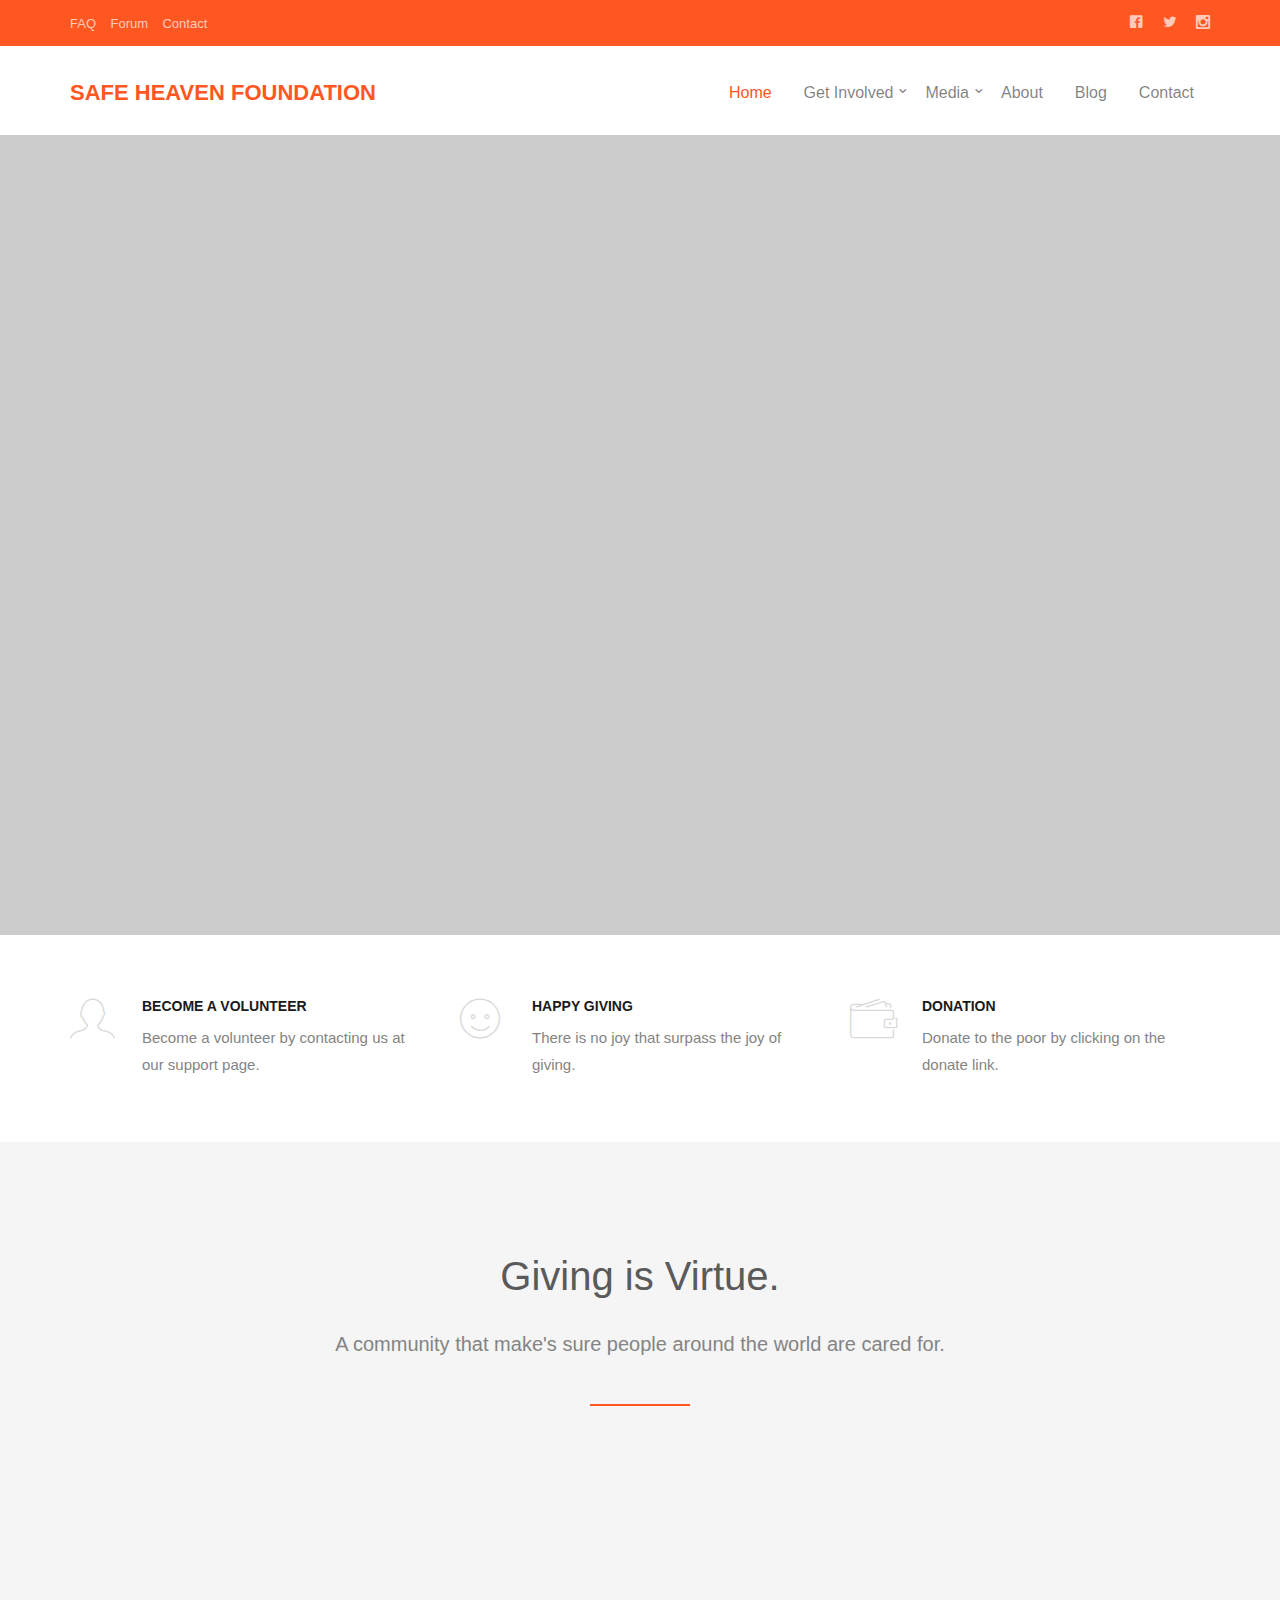
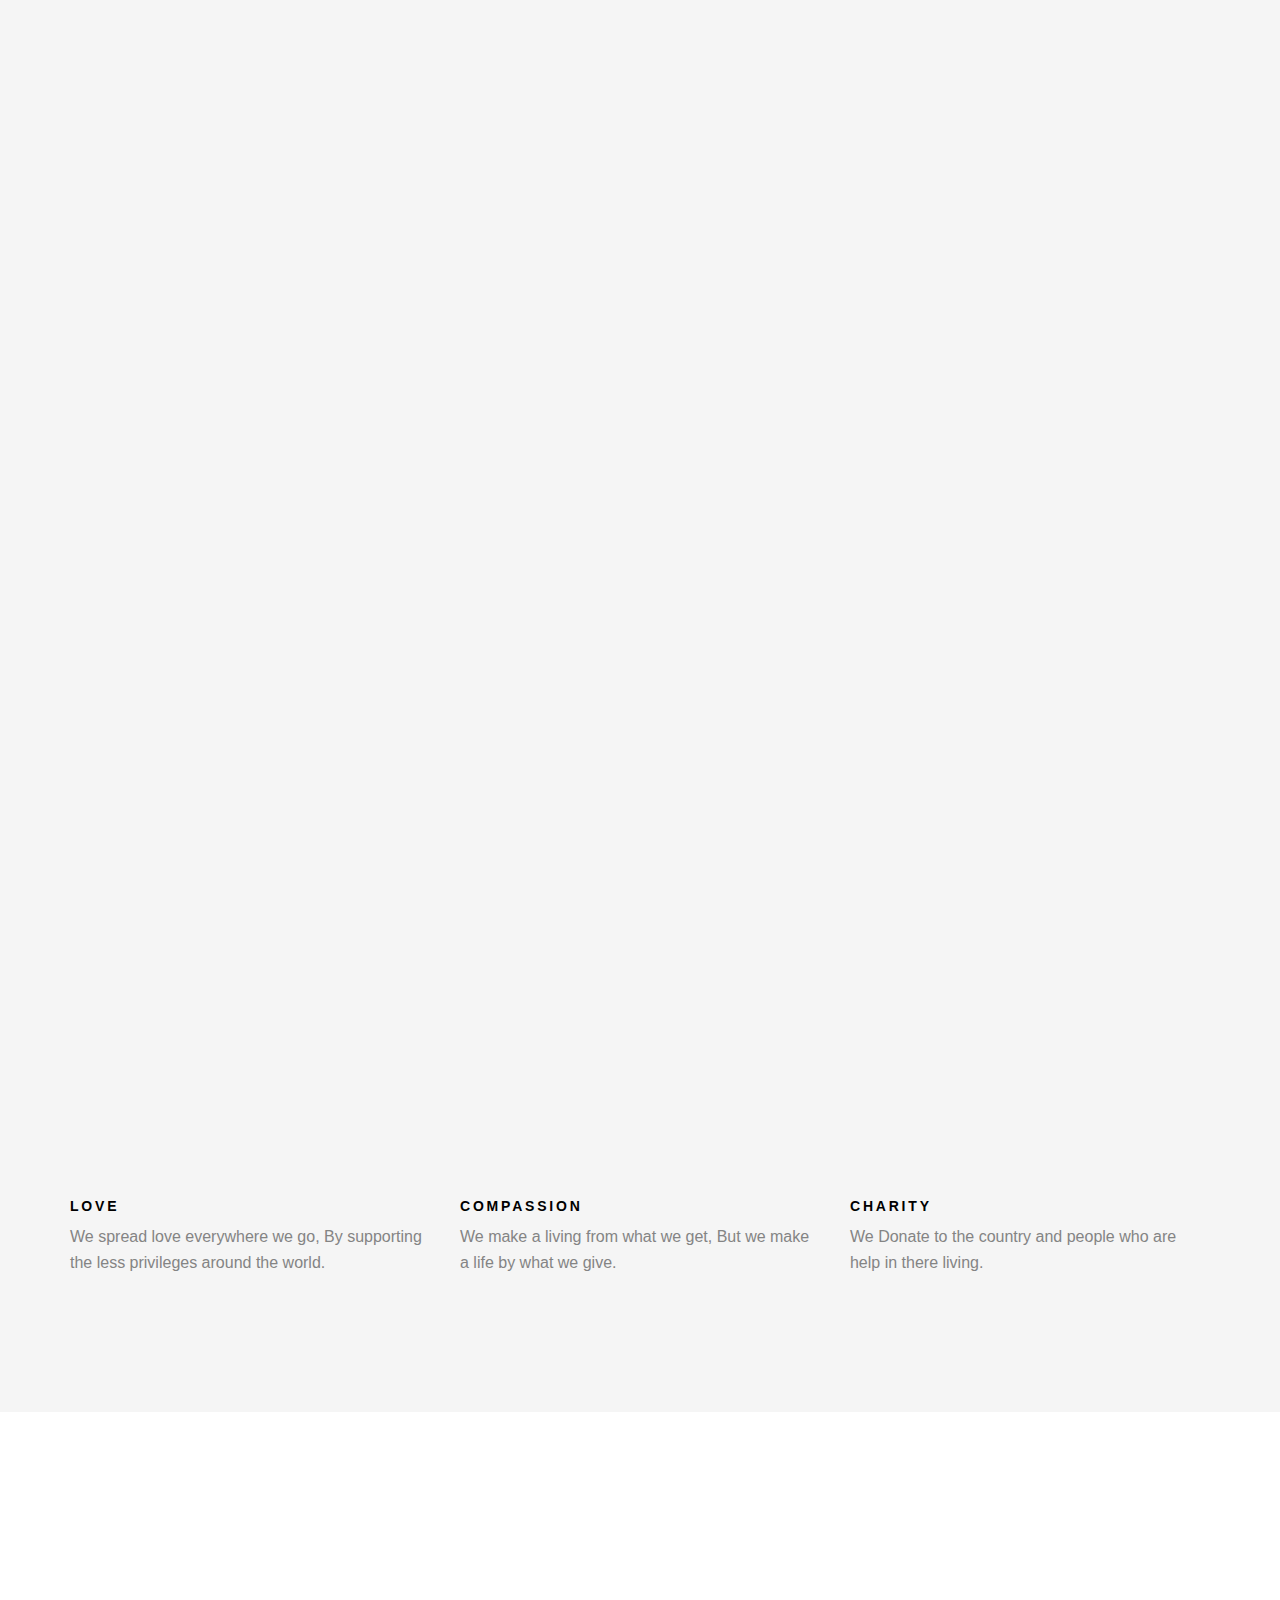
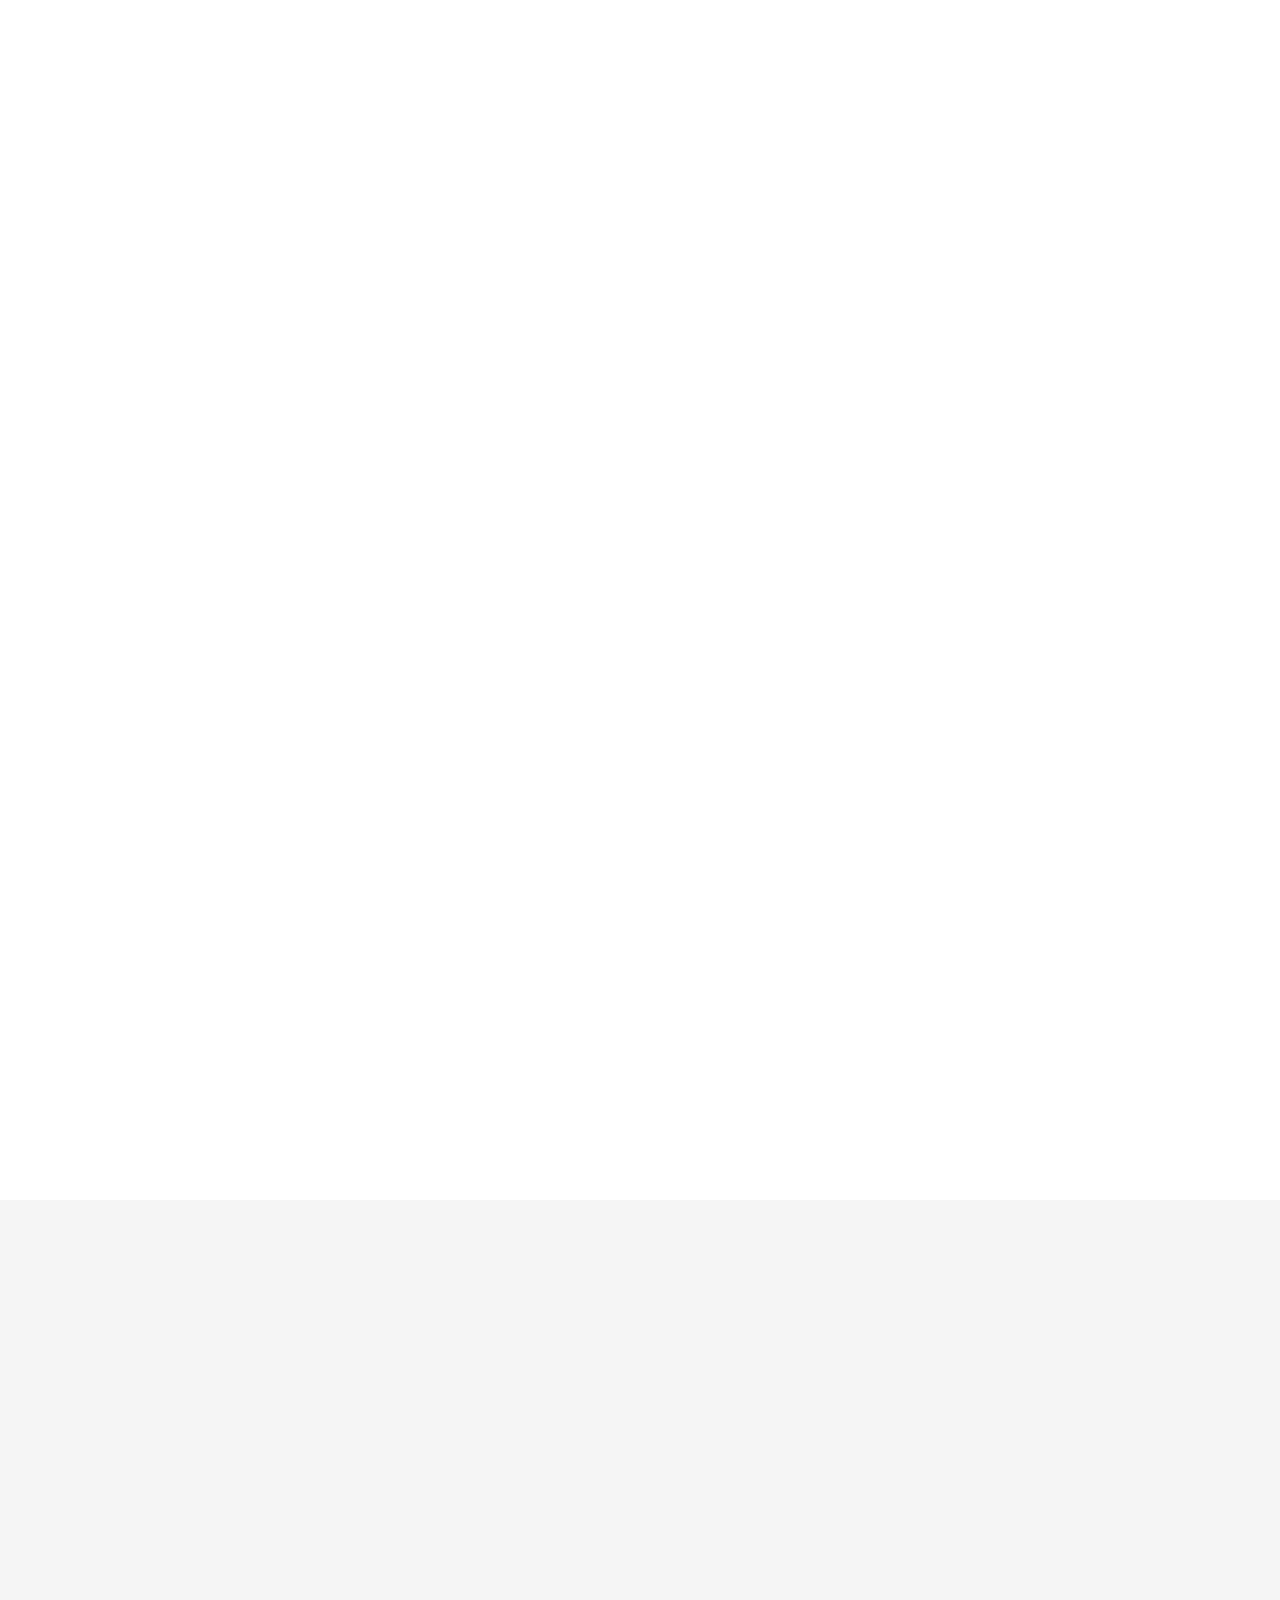
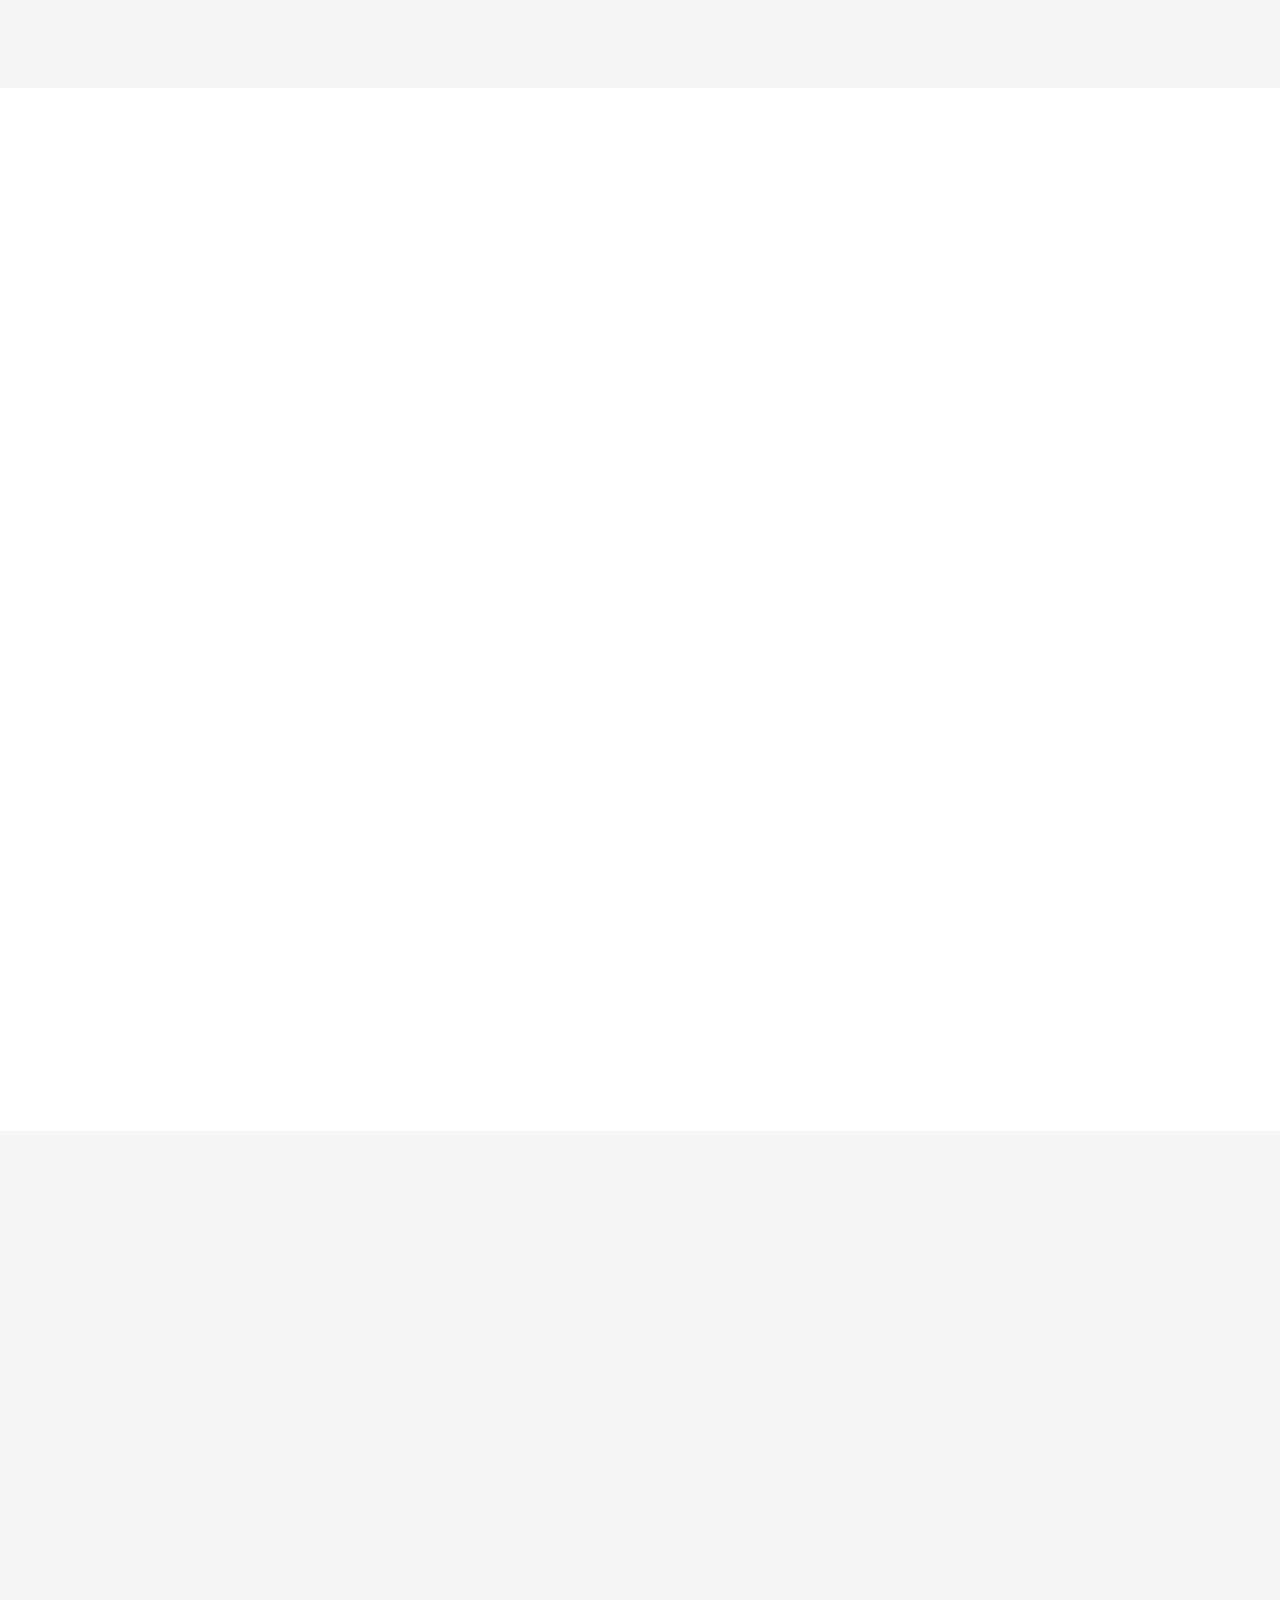
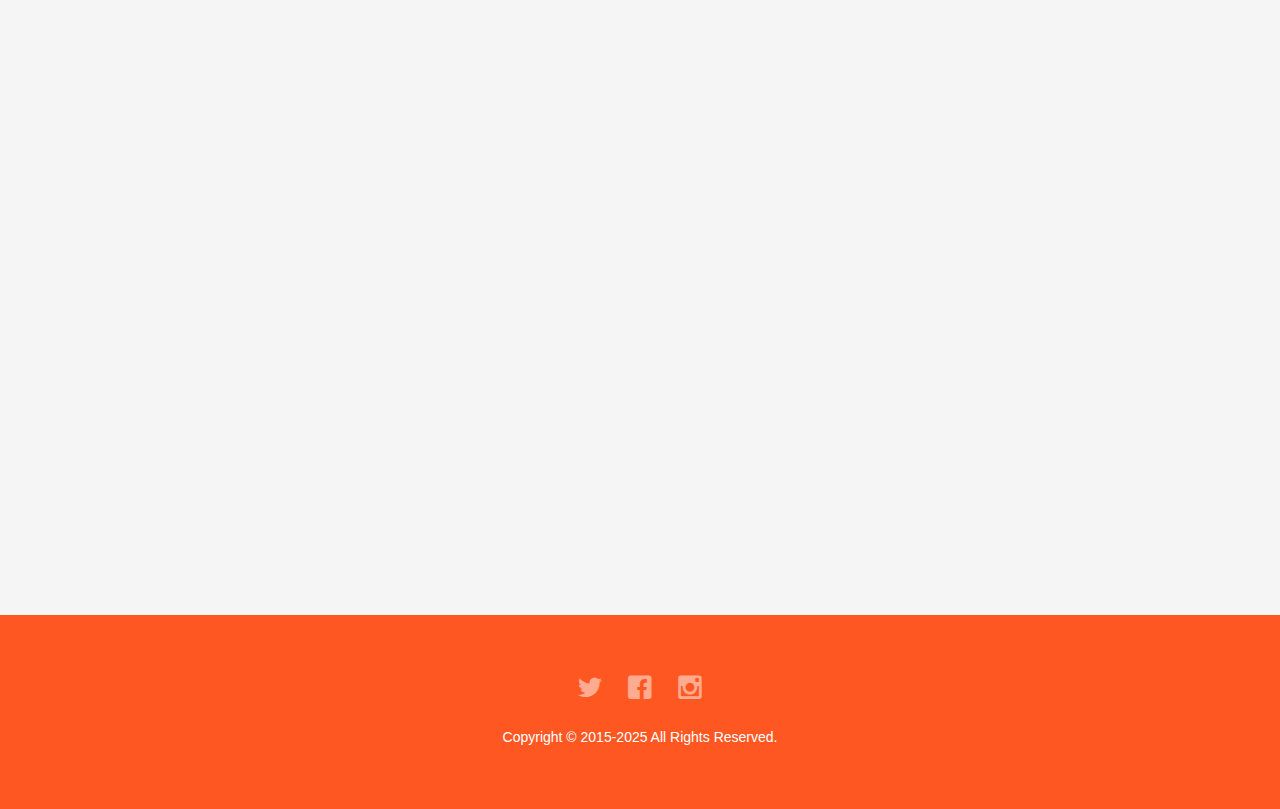
==== commit 1bf40fa3: "index.html" ====
--- a/index.html
+++ b/index.html
@@ -93,9 +93,9 @@
 
 		<div class="fh5co-hero">
 			<div class="fh5co-overlay"></div>
-			<div class="fh5co-cover text-center" data-stellar-background-ratio="0.5" style="background-image: url(images/hartt.jpg);">
+			<div class="fh5co-cover text-center" data-stellar-background-ratio="0.5" style="background-image: url(images/hart1.jpg);">
 				<div class="desc animate-box">
-					<h2><strong>Donate</strong> for the <strong>Poor Children</strong></h2>
+					<h2><strong>Support</strong> for  <strong>Children</strong></h2>
 					<span><a class="btn btn-primary btn-lg" href="support.html">Donate Now</a></span>
 				</div>
 			</div>
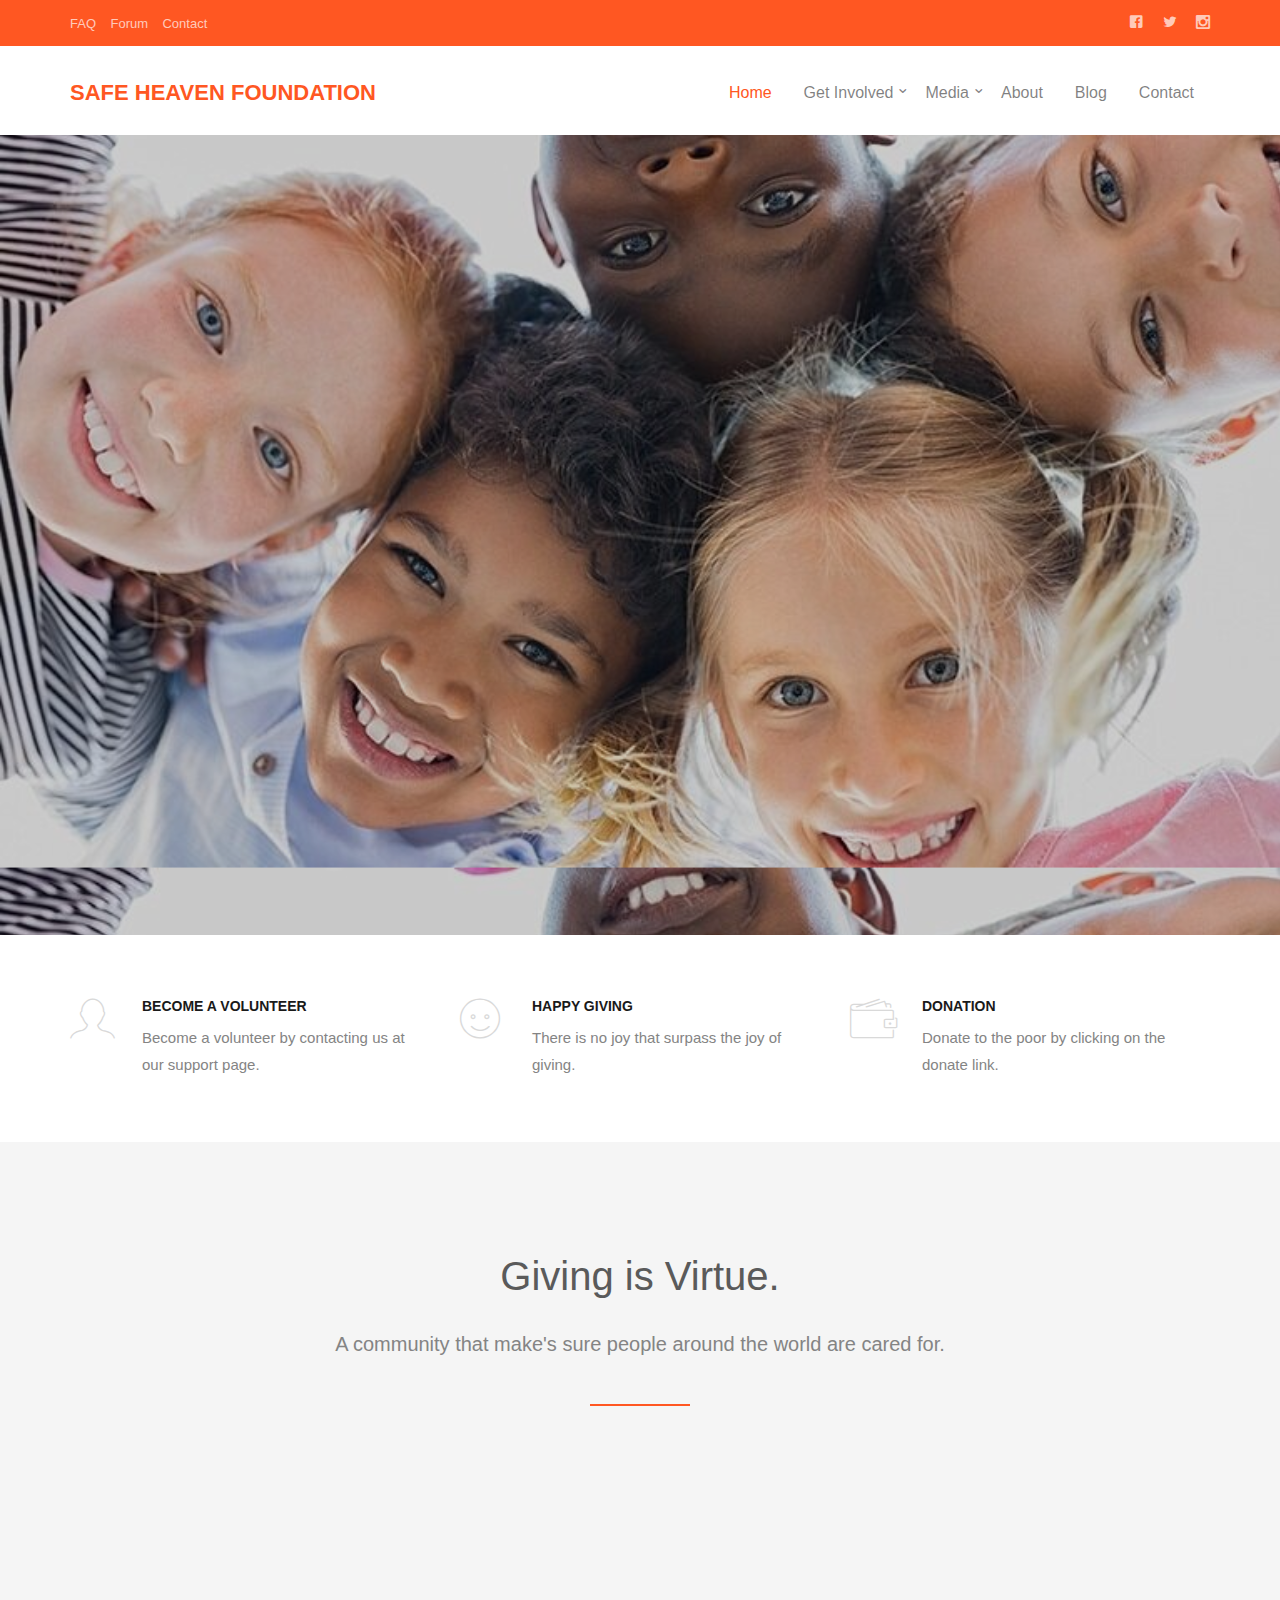
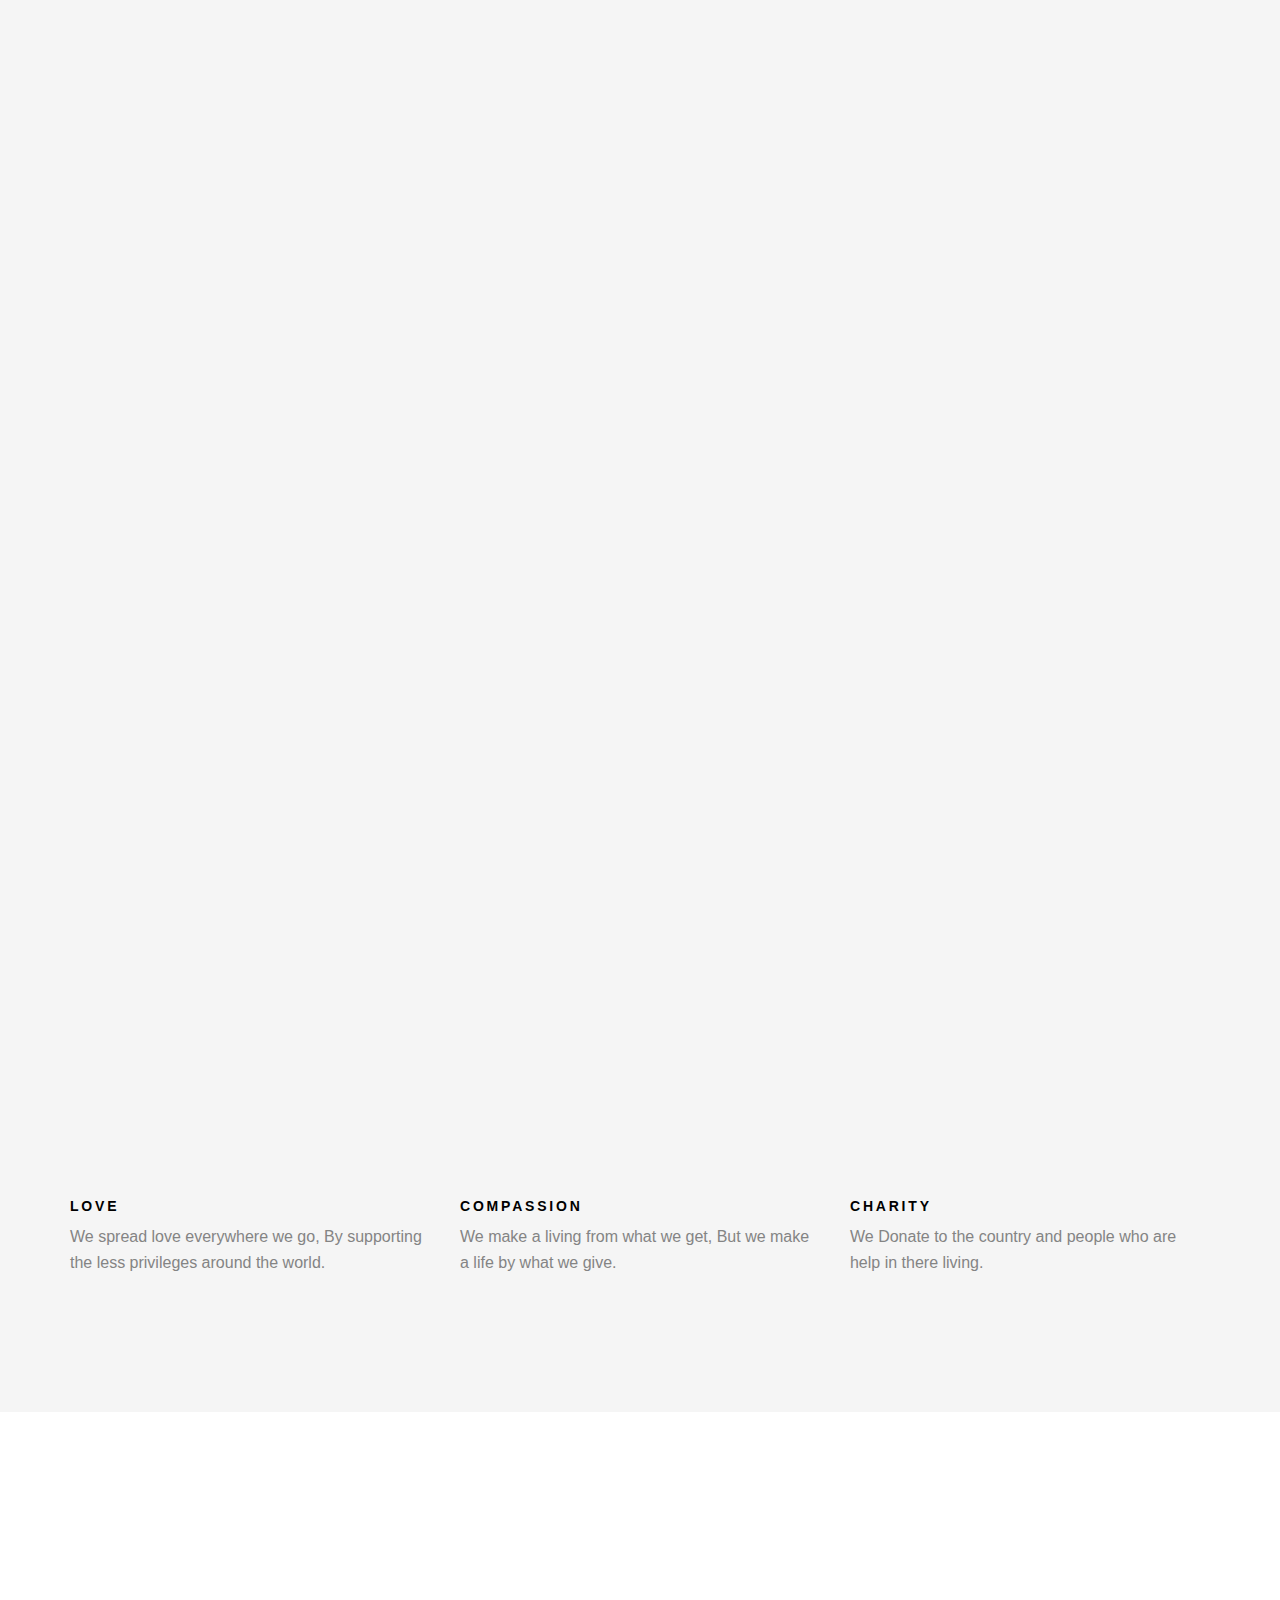
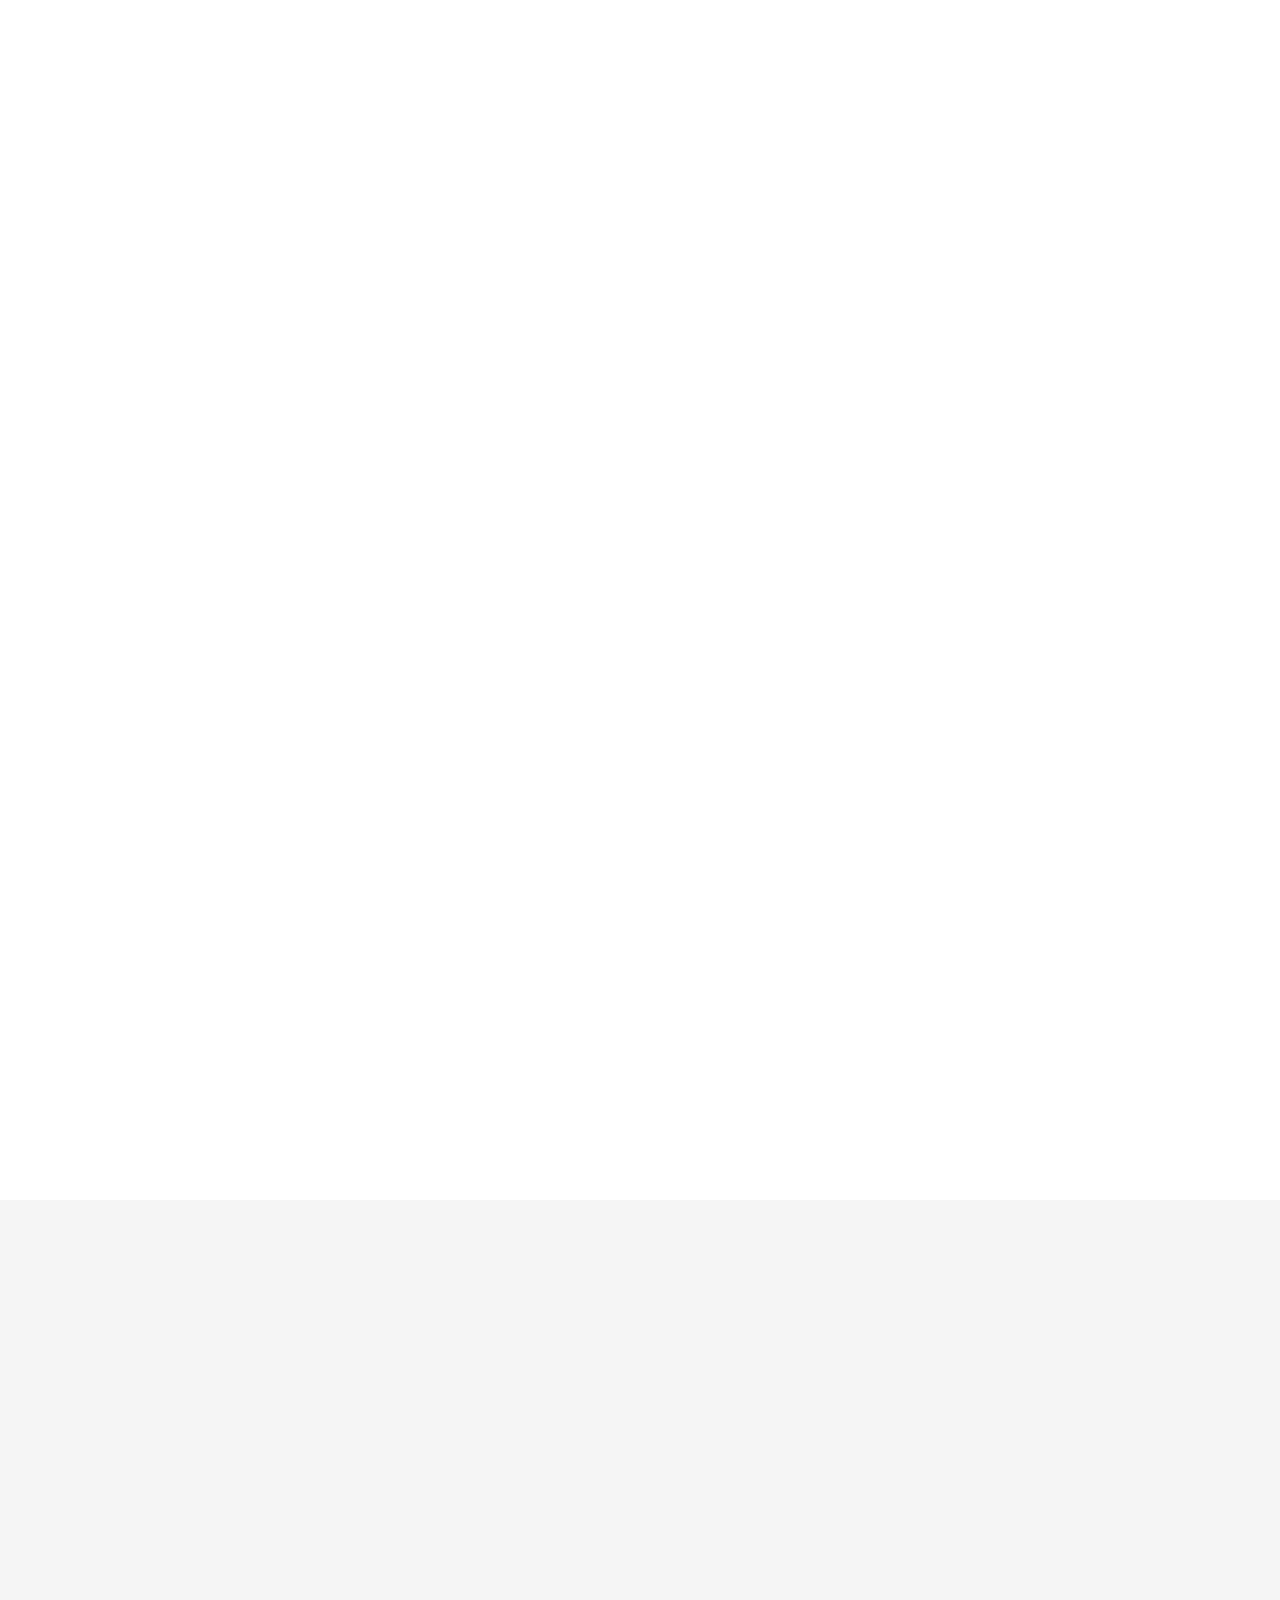
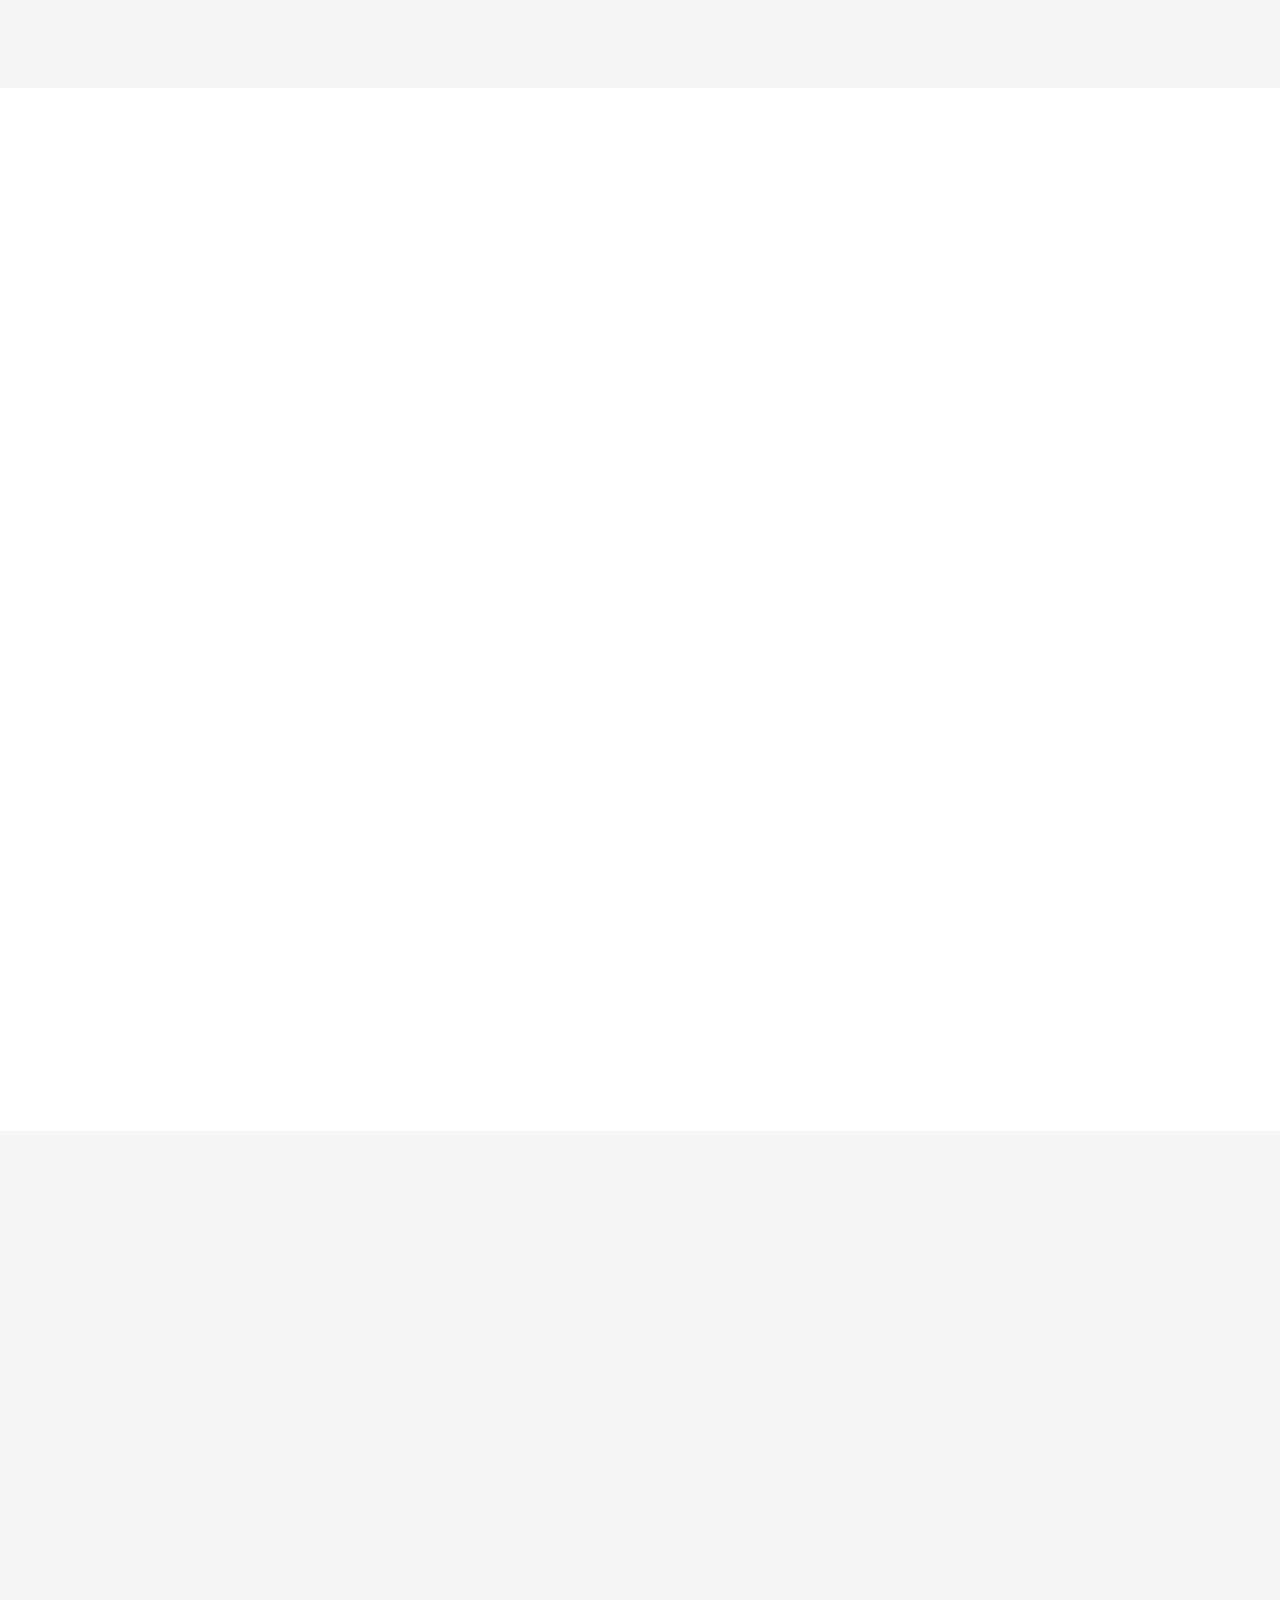
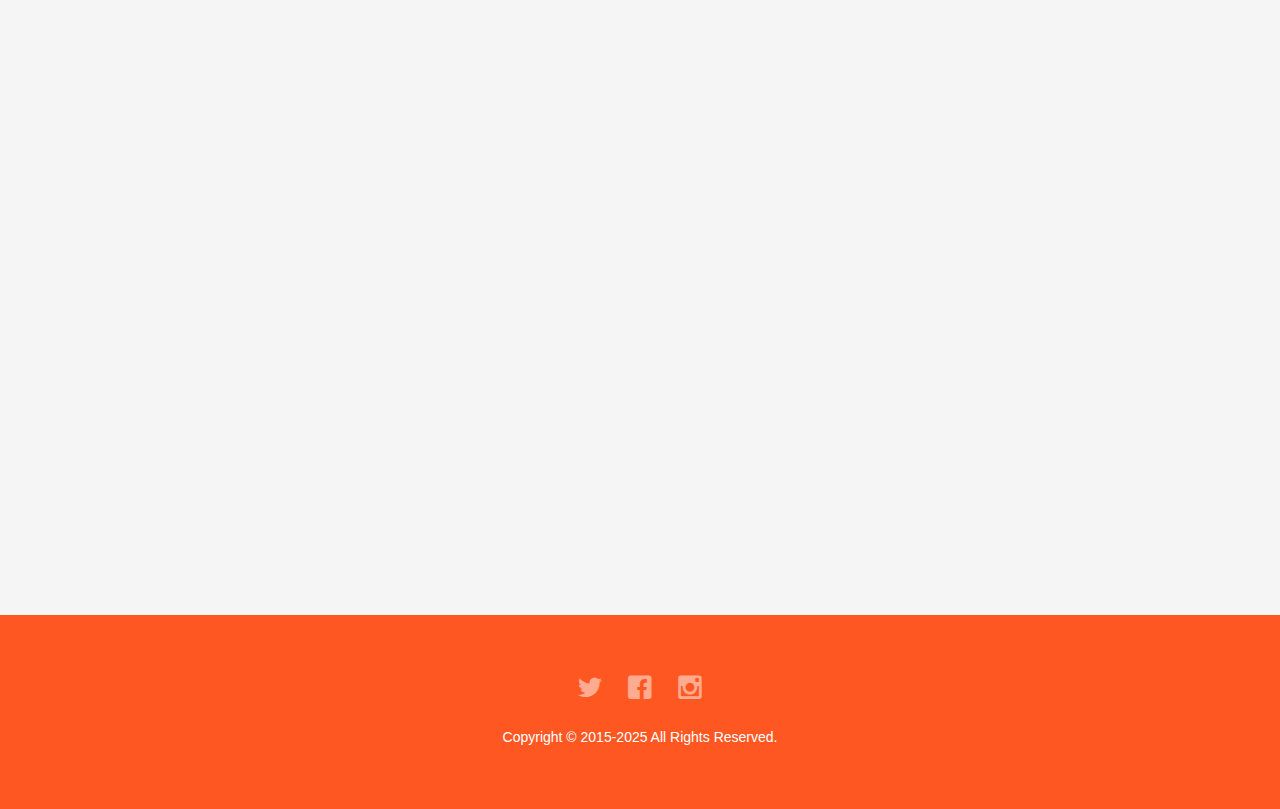
==== commit 100433ce: "index.html" ====
--- a/index.html
+++ b/index.html
@@ -93,7 +93,7 @@
 
 		<div class="fh5co-hero">
 			<div class="fh5co-overlay"></div>
-			<div class="fh5co-cover text-center" data-stellar-background-ratio="0.5" style="background-image: url(images/hart1.jpg);">
+			<div class="fh5co-cover text-center" data-stellar-background-ratio="0.5" style="background-image: url(images/hart1.jpeg);">
 				<div class="desc animate-box">
 					<h2><strong>Support</strong> for  <strong>Children</strong></h2>
 					<span><a class="btn btn-primary btn-lg" href="support.html">Donate Now</a></span>
